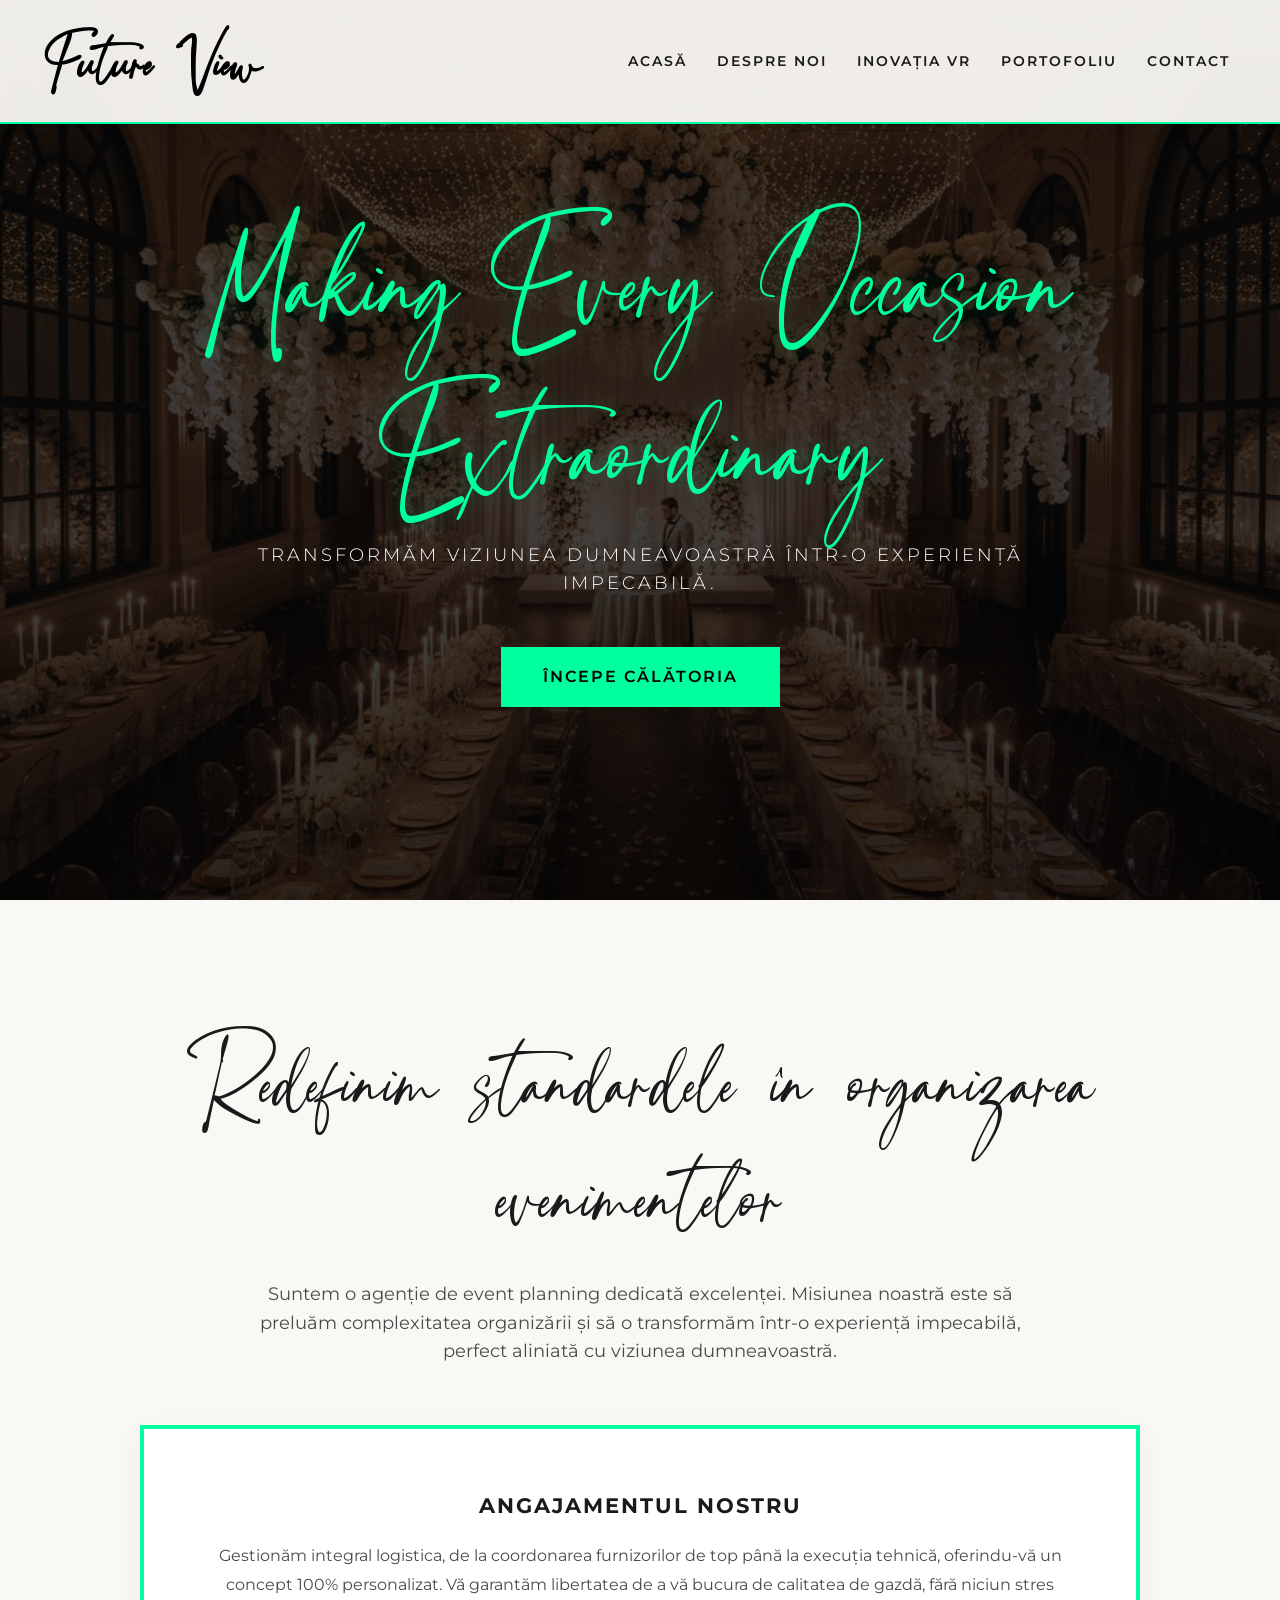
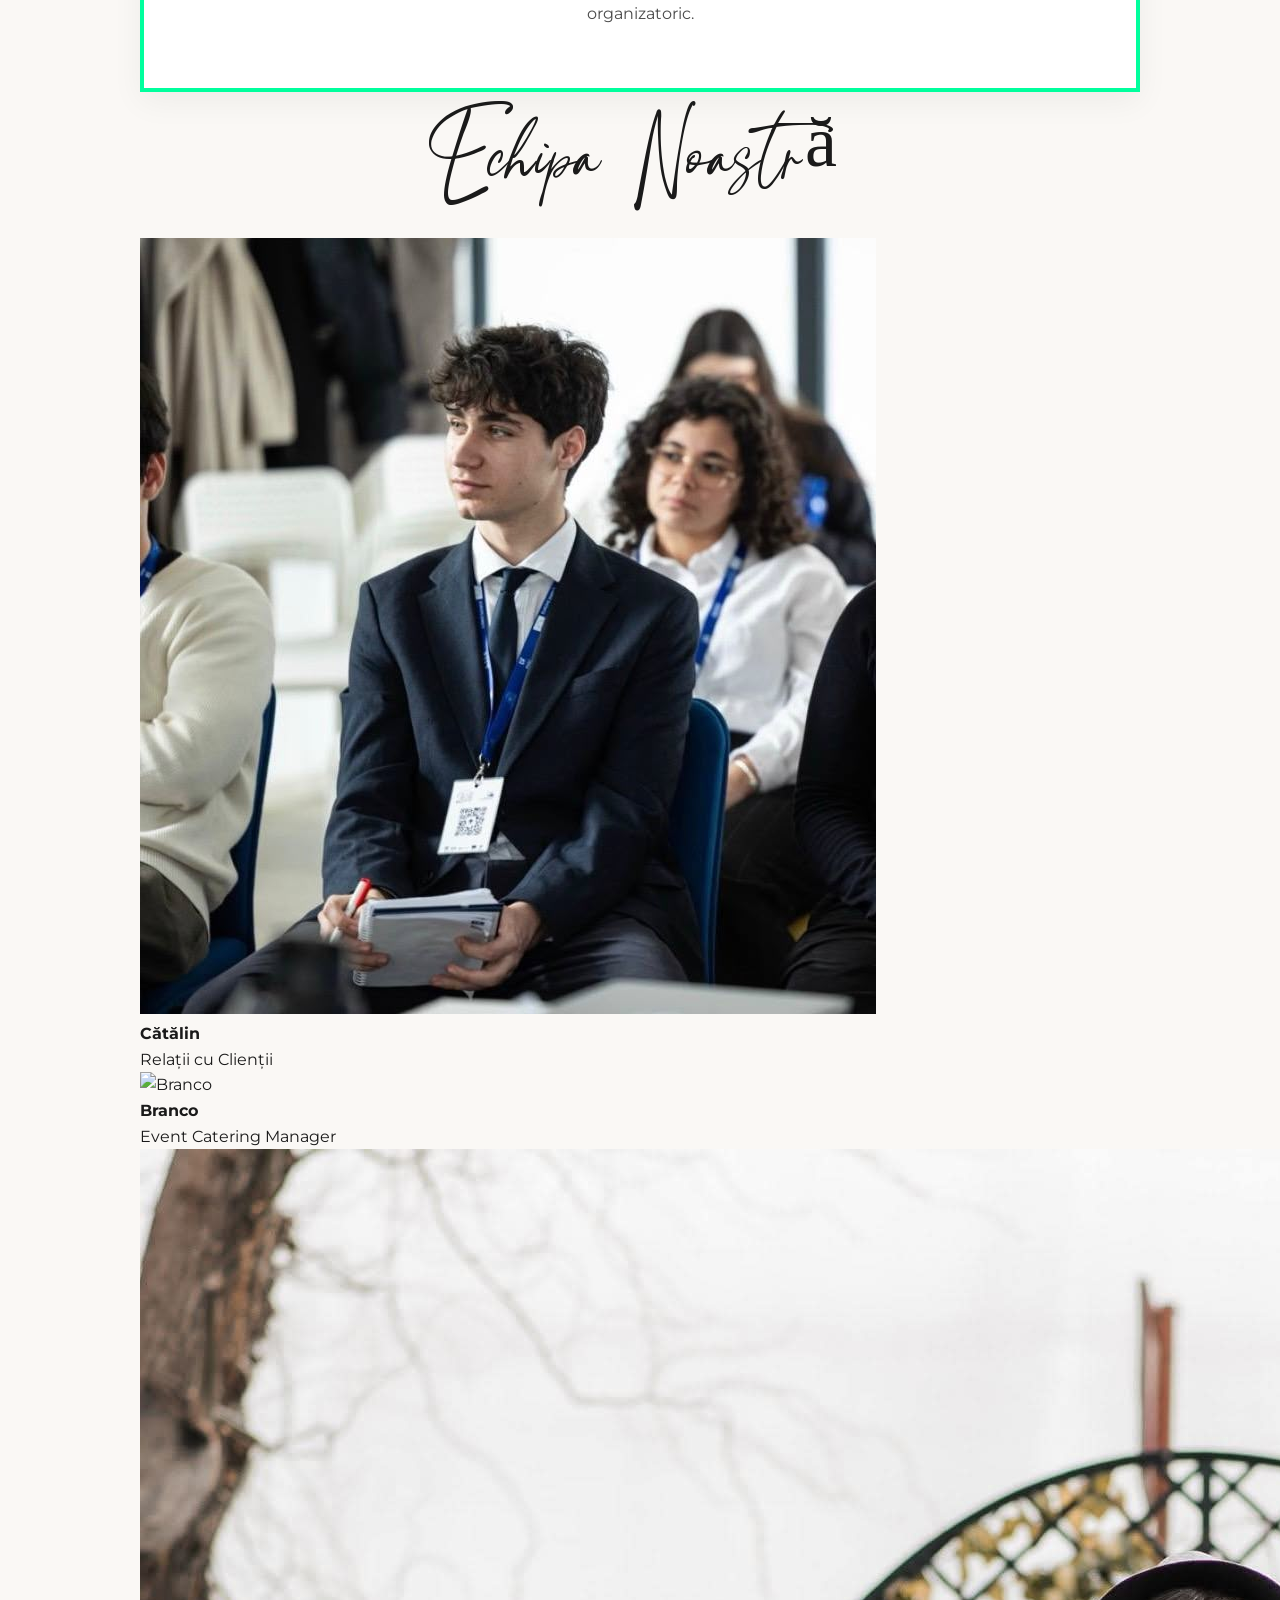
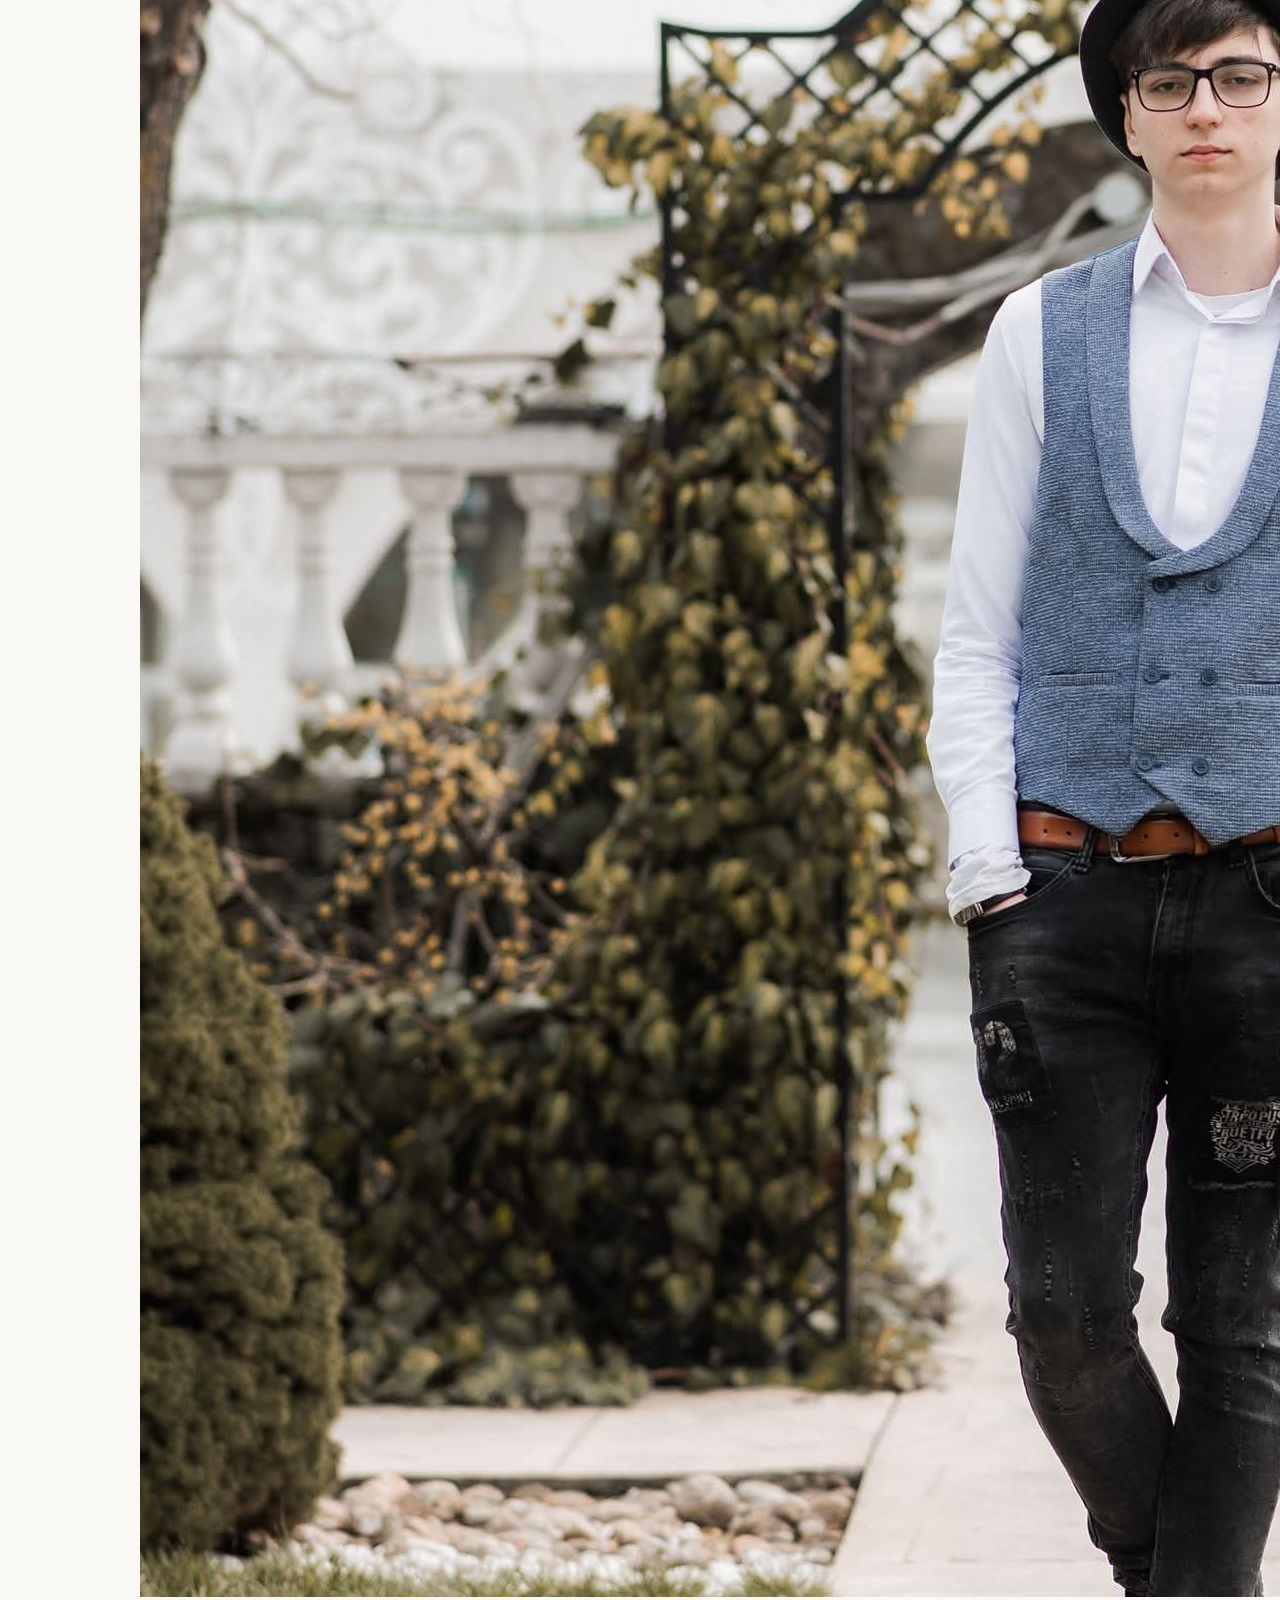
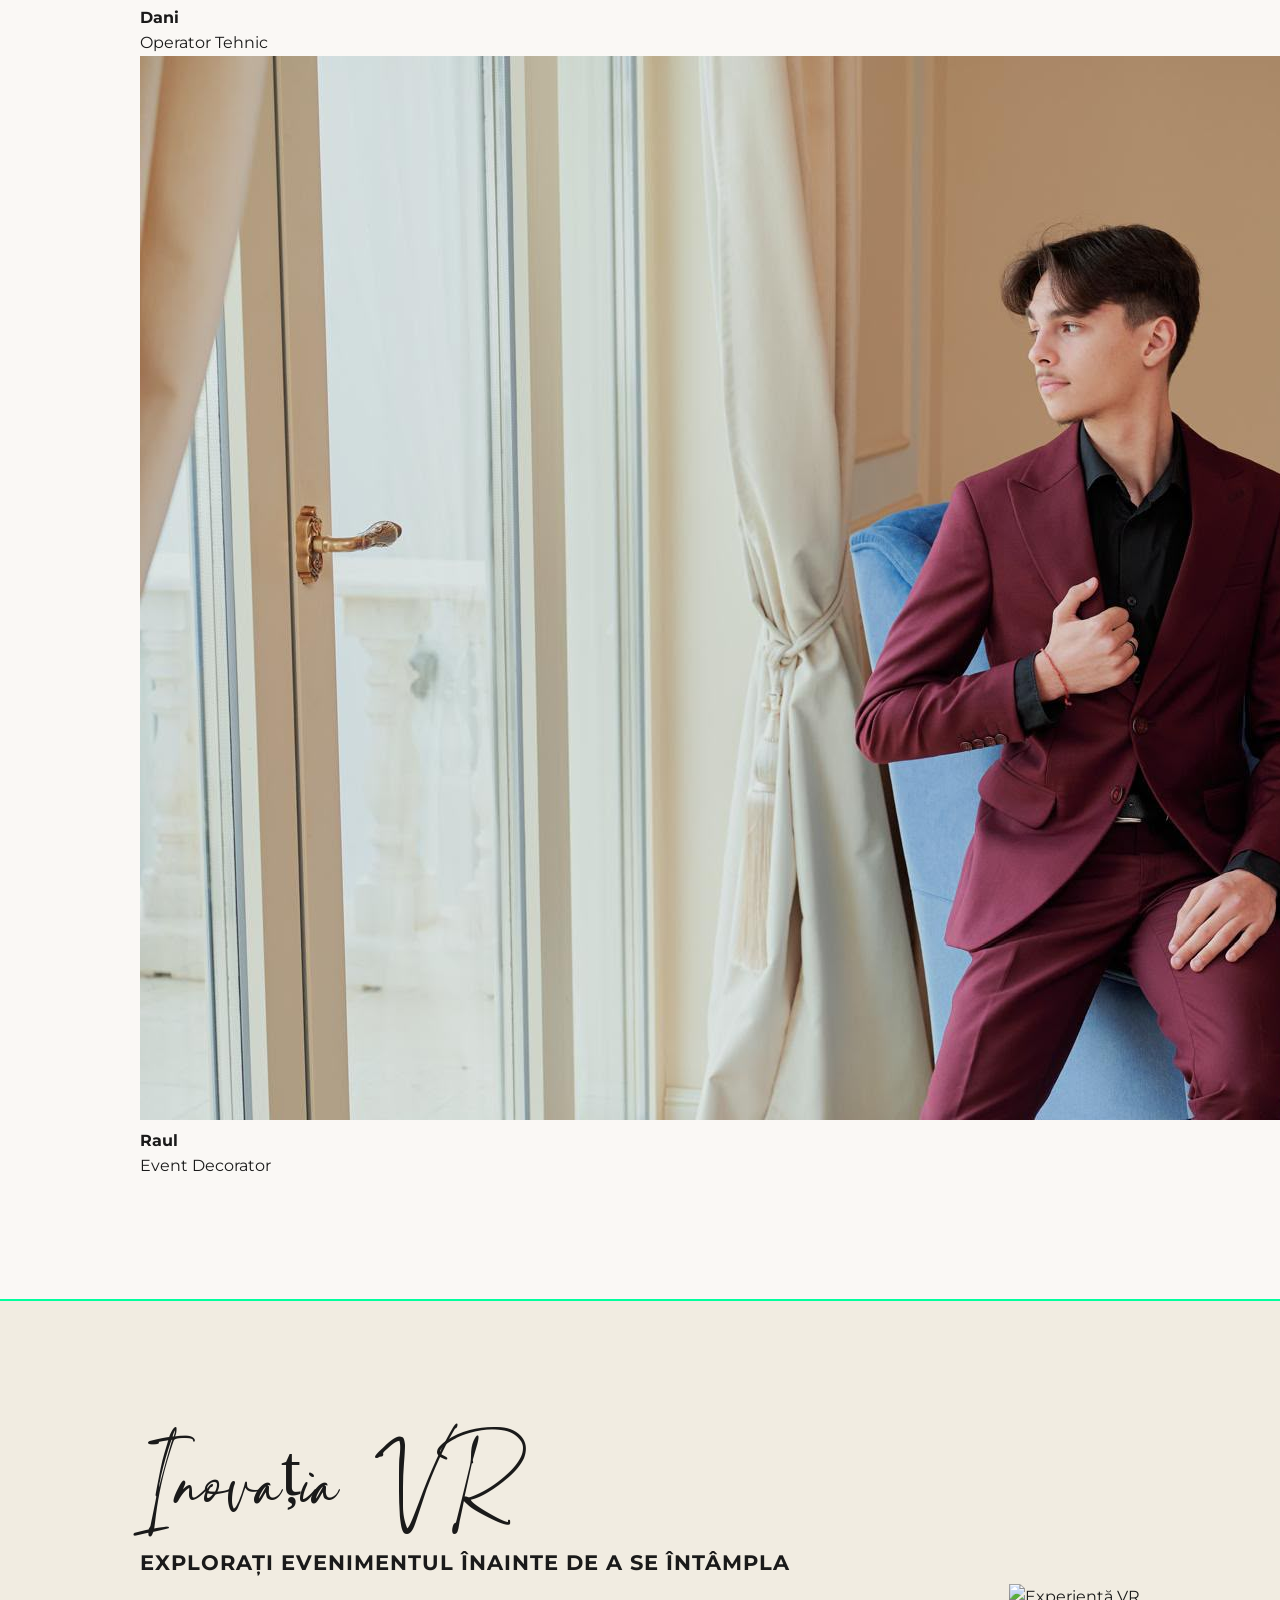
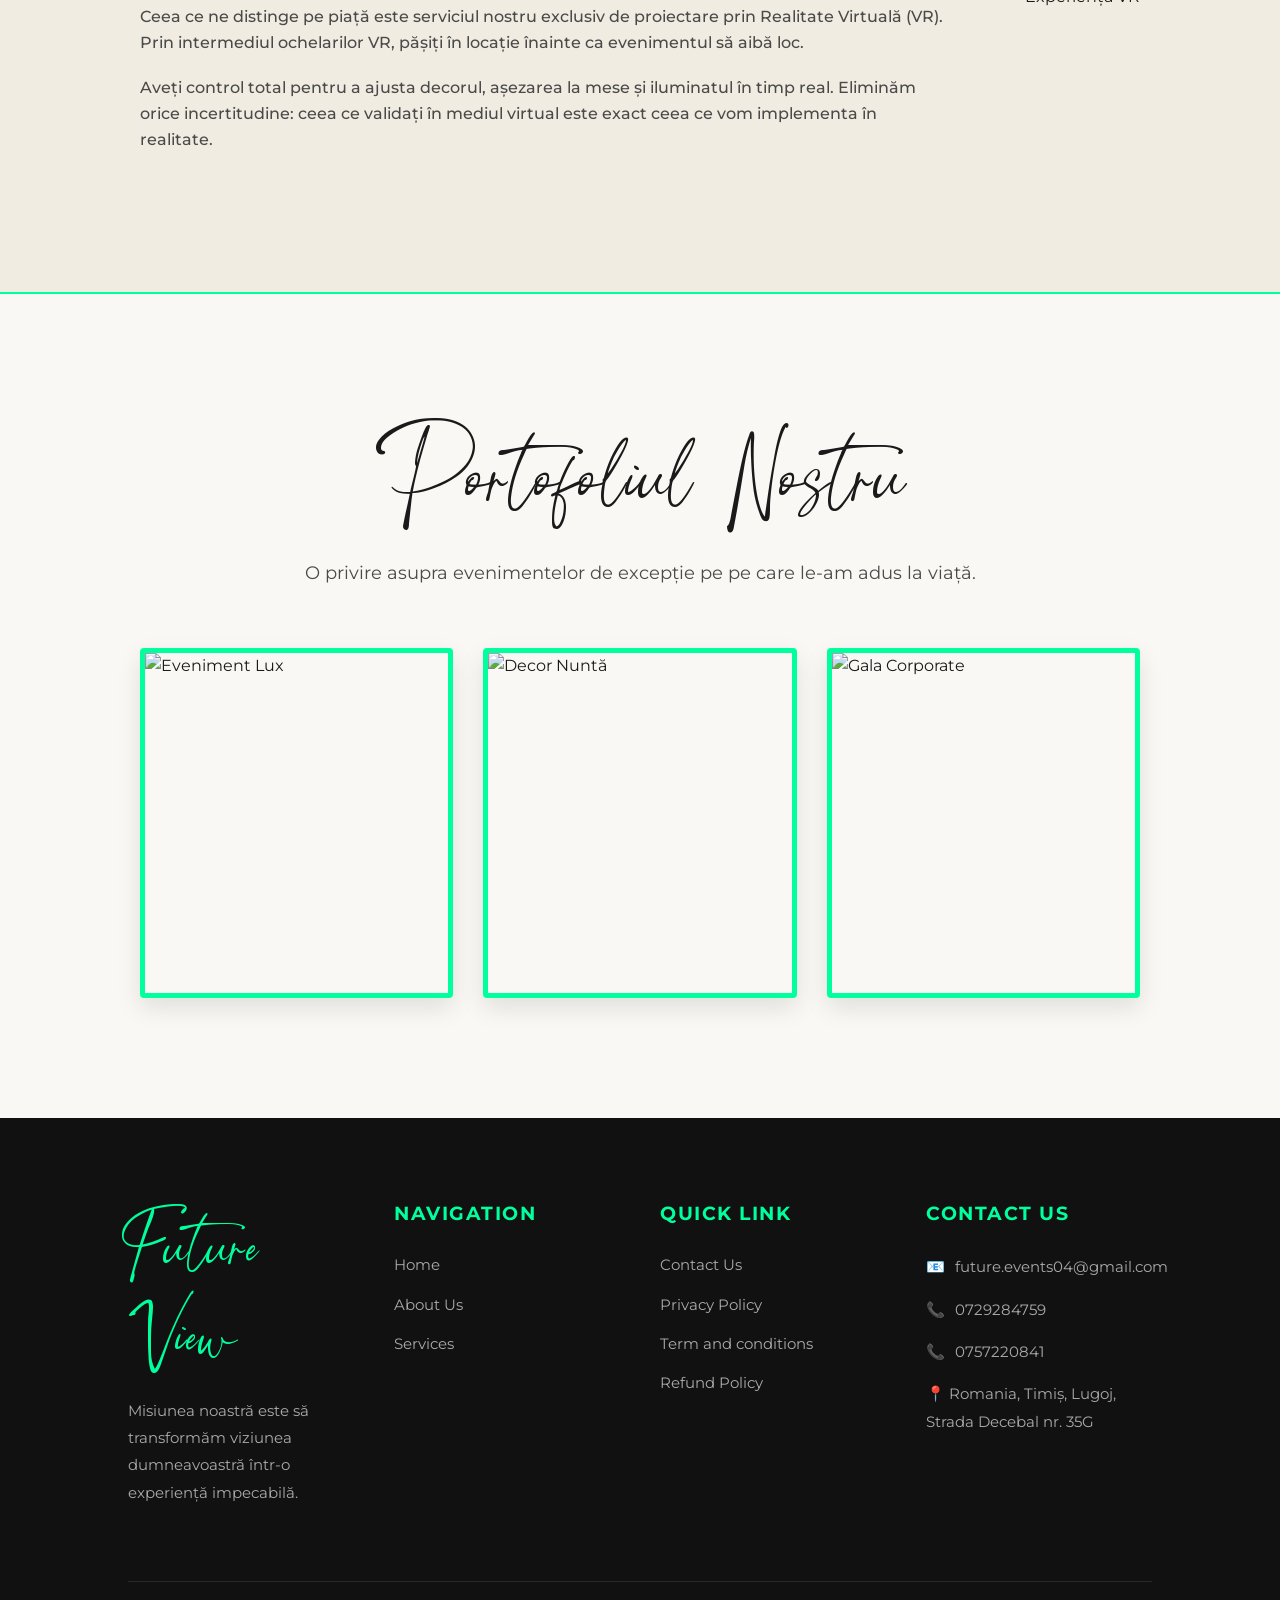
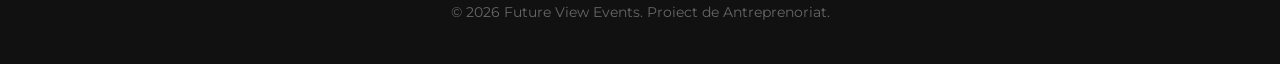
==== index.html @ 780815df "Update index.html" ====
<!DOCTYPE html>
<html lang="ro">
<head>
    <meta charset="UTF-8">
    <meta name="viewport" content="width=device-width, initial-scale=1.0">
    <title>Future View Events | Agenție de Event Planning</title>
    <link rel="stylesheet" href="style.css">
    <link href="https://fonts.googleapis.com/css2?family=Montserrat:wght@300;400;500;600&display=swap" rel="stylesheet">
</head>
<body>

    <!-- Meniul Elegant -->
    <nav class="navbar">
        <div class="logo">Future View</div>
        <ul class="nav-links">
            <li><a href="#acasa">Acasă</a></li>
            <li><a href="#despre">Despre Noi</a></li>
            <li><a href="#vr">Inovația VR</a></li>
            <li><a href="#portofoliu">Portofoliu</a></li>
            <li><a href="#contact">Contact</a></li>
        </ul>
    </nav>

    <!-- Sectiunea Hero -->
    <header id="acasa" class="hero">
        <div class="hero-content">
            <h1 class="title">Making Every Occasion Extraordinary</h1>
            <p class="subtitle">Transformăm viziunea dumneavoastră într-o experiență impecabilă.</p>
            <a href="#contact" class="cta-button">Începe Călătoria</a>
        </div>
    </header>

    <!-- Secțiunea Despre Noi -->
    <section id="despre" class="about-section">
        <div class="container">
            <h2 class="section-title">Redefinim standardele în organizarea evenimentelor</h2>
            <p class="lead-text">Suntem o agenție de event planning dedicată excelenței. Misiunea noastră este să preluăm complexitatea organizării și să o transformăm într-o experiență impecabilă, perfect aliniată cu viziunea dumneavoastră.</p>
            
            <div class="commitment-card">
                <h3>Angajamentul Nostru</h3>
                <p>Gestionăm integral logistica, de la coordonarea furnizorilor de top până la execuția tehnică, oferindu-vă un concept 100% personalizat. Vă garantăm libertatea de a vă bucura de calitatea de gazdă, fără niciun stres organizatoric.</p>
            </div>
            <!-- Echipa Noastră -->
        <div class="team-section">
            <h2 class="section-title">Echipa Noastră</h2>
            <div class="team-grid">
                <div class="team-member">
                    <img src="catalin.jpeg" alt="Cătălin">
                    <h4>Cătălin</h4>
                    <p>Relații cu Clienții</p>
                </div>
                <div class="team-member">
                    <img src="branco.jpg" alt="Branco">
                    <h4>Branco</h4>
                    <p>Event Catering Manager</p>
                </div>
                <div class="team-member">
                    <img src="Dani.jpeg" alt="Dani">
                    <h4>Dani</h4>
                    <p>Operator Tehnic</p>
                </div>
                <div class="team-member">
                    <img src="raul2.jpeg" alt="Raul">
                    <h4>Raul</h4>
                    <p>Event Decorator</p>
                </div>
            </div>
        </div>
        </div>
    </section>

    <!-- Secțiunea VR cu Poză Inclusă -->
    <section id="vr" class="vr-section">
        <div class="container vr-container">
            <div class="vr-text">
                <h2 class="section-title">Inovația VR</h2>
                <h3>Explorați evenimentul înainte de a se întâmpla</h3>
                <p>Ceea ce ne distinge pe piață este serviciul nostru exclusiv de proiectare prin Realitate Virtuală (VR). Prin intermediul ochelarilor VR, pășiți în locație înainte ca evenimentul să aibă loc.</p>
               <p>Aveți control total pentru a ajusta decorul, așezarea la mese și iluminatul în timp real. Eliminăm orice incertitudine: ceea ce validați în mediul virtual este exact ceea ce vom implementa în realitate.</p>
            </div>
            
            <div class="vr-image-wrapper">
                <!-- Aici tragem o imagine profi de pe net -->
                <img src="https://images.unsplash.com/photo-1622979135225-d2ba269cf1ac?auto=format&fit=crop&w=800&q=80" alt="Experiență VR" class="vr-img">
            </div>
        </div>
    </section>

    <!-- Secțiunea NOUĂ: Portofoliu / Galerie Foto -->
    <section id="portofoliu" class="portfolio-section">
        <div class="container">
            <h2 class="section-title">Portofoliul Nostru</h2>
            <p class="lead-text">O privire asupra evenimentelor de excepție pe pe care le-am adus la viață.</p>
            
            <div class="portfolio-grid">
                <!-- Imagine 1 -->
                <div class="portfolio-item">
                    <img src="https://images.unsplash.com/photo-1511795409834-ef04bbd61622?auto=format&fit=crop&w=800&q=80" alt="Eveniment Lux">
                    <div class="portfolio-overlay">Design Premium</div>
                </div>
                <!-- Imagine 2 -->
                <div class="portfolio-item">
                    <img src="https://images.unsplash.com/photo-1519225421980-715cb0215aed?auto=format&fit=crop&w=800&q=80" alt="Decor Nuntă">
                    <div class="portfolio-overlay">Nunți Elegante</div>
                </div>
                <!-- Imagine 3 -->
                <div class="portfolio-item">
                    <img src="https://images.unsplash.com/photo-1505373877841-8d25f7d46678?auto=format&fit=crop&w=800&q=80" alt="Gala Corporate">
                    <div class="portfolio-overlay">Gale Corporate</div>
                </div>
            </div>
        </div>
    </section>

    <!-- Footer / Contact -->
    <!-- Footer / Contact -->
<footer id="contact" class="footer">
    <div class="footer-container">
        <!-- Coloana 1: Brand -->
        <div class="footer-col">
            <h2 class="footer-logo">Future View</h2>
            <p>Misiunea noastră este să transformăm viziunea dumneavoastră într-o experiență impecabilă.</p>
        </div>
        
        <!-- Coloana 2: Navigation -->
        <div class="footer-col">
            <h3>Navigation</h3>
            <ul>
                <li><a href="#acasa">Home</a></li>
                <li><a href="#despre">About Us</a></li>
                <li><a href="#portofoliu">Services</a></li>
            </ul>
        </div>

        <!-- Coloana 3: Quick Links -->
        <div class="footer-col">
            <h3>Quick Link</h3>
            <ul>
                <li><a href="#contact">Contact Us</a></li>
                <li><a href="#">Privacy Policy</a></li>
                <li><a href="#">Term and conditions</a></li>
                <li><a href="#">Refund Policy</a></li>
            </ul>
        </div>

        <!-- Coloana 4: Date de contact -->
        <div class="footer-col contact-info">
            <h3>Contact Us</h3>
            <p>📧 <a href="mailto:future.events04@gmail.com">future.events04@gmail.com</a></p>
            <p>📞 <a href="tel:0729284759">0729284759</a></p>
            <p>📞 <a href="tel:0757220841">0757220841</a></p>
            <p>📍 Romania, Timiș, Lugoj, Strada Decebal nr. 35G</p>
        </div>
    </div>
    
    <div class="footer-bottom">
        <p>&copy; 2026 Future View Events. Proiect de Antreprenoriat.</p>
    </div>
</footer>

</body>
</html>

</body>
</html>
---- style.css ----
/* Încărcarea fontului elegant Allura */
@font-face {
    font-family: 'Allura';
    src: url('Allura-Regular.otf');
}

/* Variabile pentru noul vibe: Crem Luxos, Negru, Verde Smarald */
:root {
    --bg-cream: #FAF8F5; /* Cremul principal */
    --bg-cream-alt: #F1ECE1; /* Crem ușor mai închis pentru secțiunea VR */
    --emerald: #00FF9D;
    --text-dark: #1A1A1A; /* Text negru pentru lizibilitate pe crem */
    --text-grey: #4A4A4A;
}

* {
    margin: 0;
    padding: 0;
    box-sizing: border-box;
}

html {
    scroll-behavior: smooth;
}

body {
    background-color: var(--bg-cream);
    color: var(--text-dark);
    font-family: 'Montserrat', sans-serif;
    line-height: 1.6;
    overflow-x: hidden;
}

/* ================= NAVBAR (Acum crem cu text negru) ================= */
.navbar {
    display: flex;
    justify-content: space-between;
    align-items: center;
    padding: 25px 50px;
    background: rgba(250, 248, 245, 0.95);
    position: fixed;
    width: 100%;
    top: 0;
    z-index: 1000;
    backdrop-filter: blur(10px);
    border-bottom: 2px solid var(--emerald);
    box-shadow: 0 4px 15px rgba(0,0,0,0.05);
}
.logo {
    font-family: 'Allura', cursive;
    color: #000000; 
    font-size: 2.8rem;
    font-weight: bold;
}
.nav-links {
    list-style: none;
    display: flex;
    gap: 30px;
}
.nav-links a {
    color: var(--text-dark);
    text-decoration: none;
    font-size: 0.85rem;
    font-weight: 600;
    text-transform: uppercase;
    letter-spacing: 2px;
    transition: color 0.3s;
}
.nav-links a:hover {
    color: var(--emerald);
}

/* ================= HERO SECTION (Rămâne întunecată pentru intrarea dramatică) ================= */
.hero {
    height: 100vh;
    display: flex;
    justify-content: center;
    align-items: center;
    text-align: center;
    padding: 0 20px;
    background: linear-gradient(rgba(0, 0, 0, 0.65), rgba(0, 0, 0, 0.8)), url('images_2.jpg') center/cover no-repeat fixed;
}
.hero-content {
    max-width: 900px;
}
.title {
    font-family: 'Allura', cursive;
    color: var(--emerald);
    font-size: 6.5rem;
    font-weight: normal;
    margin-bottom: 15px;
    text-shadow: 0 0 20px rgba(0, 255, 157, 0.2);
    animation: fadeIn 2s ease;
}
.subtitle {
    font-size: 1.1rem;
    font-weight: 300;
    letter-spacing: 3px;
    color: #ffffff;
    margin-bottom: 50px;
    text-transform: uppercase;
}

/* ================= BUTOANE ================= */
.cta-button {
    display: inline-block;
    background-color: var(--emerald);
    color: #000;
    padding: 15px 40px;
    text-decoration: none;
    font-weight: 600;
    text-transform: uppercase;
    letter-spacing: 2px;
    border: 2px solid var(--emerald);
    transition: all 0.3s ease;
}
.cta-button:hover {
    background-color: transparent;
    color: var(--emerald);
    box-shadow: 0 0 15px rgba(0, 255, 157, 0.3);
}
/* Când butonul e pe crem, hover-ul îi face textul negru ca să se vadă */
.about-section .cta-button:hover, .vr-section .cta-button:hover {
    color: #000;
}

/* ================= SECȚIUNI (GENERAL) ================= */
.about-section, .vr-section, .portfolio-section {
    padding: 120px 10%;
}
.container {
    max-width: 1000px;
    margin: 0 auto;
}
.section-title {
    font-family: 'Allura', cursive;
    color: var(--text-dark); /* Titluri negre pe crem */
    font-size: 4.5rem;
    font-weight: normal;
    margin-bottom: 30px;
    text-align: center;
}
.lead-text {
    font-size: 1.1rem;
    color: var(--text-grey);
    margin-bottom: 60px;
    text-align: center;
    max-width: 800px;
    margin-left: auto;
    margin-right: auto;
}

/* ================= DESPRE NOI ================= */
.about-section {
    background-color: var(--bg-cream);
}
.commitment-card {
    background: #ffffff; /* Alb curat pentru contrast cu cremul */
    border: 4px solid var(--emerald); /* RAMA VERDE AICI */
    padding: 60px;
    text-align: center;
    box-shadow: 0 10px 30px rgba(0,0,0,0.05);
}
.commitment-card h3 {
    color: var(--text-dark);
    text-transform: uppercase;
    letter-spacing: 2px;
    margin-bottom: 20px;
    font-size: 1.3rem;
}
.commitment-card p {
    color: var(--text-grey);
    line-height: 1.8;
}

/* ================= INOVAȚIA VR ================= */
.vr-section {
    background-color: var(--bg-cream-alt);
    border-top: 2px solid var(--emerald);
    border-bottom: 2px solid var(--emerald);
}
.vr-container {
    display: flex;
    align-items: center;
    gap: 60px;
}
.vr-text {
    flex: 1;
}
.vr-text .section-title {
    text-align: left;
    margin-bottom: 10px;
}
.vr-text h3 {
    font-size: 1.3rem;
    margin-bottom: 25px;
    text-transform: uppercase;
    letter-spacing: 1px;
    color: var(--text-dark);
}
.vr-text p {
    color: var(--text-grey);
    margin-bottom: 20px;
    font-weight: 500;
}
/* Subliniem puțin textul important ca să se vadă verdele pe crem */
}

/* ================= PORTOFOLIU ================= */
.portfolio-section {
    background-color: var(--bg-cream);
}
.portfolio-grid {
    display: grid;
    grid-template-columns: repeat(auto-fit, minmax(300px, 1fr));
    gap: 30px;
}
.portfolio-item {
    position: relative;
    overflow: hidden;
    height: 350px;
    border-radius: 4px;
    border: 5px solid var(--emerald); /* RAMA VERDE LA TOATE POZELE DIN GALERIE */
    cursor: pointer;
    box-shadow: 0 10px 25px rgba(0,0,0,0.1);
}
.portfolio-item img {
    width: 100%;
    height: 100%;
    object-fit: cover;
    transition: transform 0.5s ease;
}
.portfolio-item:hover img {
    transform: scale(1.1);
}
.portfolio-overlay {
    position: absolute;
    bottom: -100%;
    left: 0;
    width: 100%;
    padding: 20px;
    background: linear-gradient(transparent, rgba(0,255,157,0.95));
    color: #000;
    font-weight: 800;
    text-transform: uppercase;
    letter-spacing: 2px;
    text-align: center;
    transition: bottom 0.4s ease;
}
.portfolio-item:hover .portfolio-overlay {
    bottom: 0;
}

/* ================= FOOTER ================= */
/* ================= FOOTER ================= */
.footer {
padding: 80px 10% 40px;
background: #111111;
color: #ffffff;
font-size: 0.95rem;
}
.footer-container {
display: grid;
grid-template-columns: repeat(auto-fit, minmax(200px, 1fr));
gap: 40px;
margin-bottom: 60px;
text-align: left;
}
.footer-logo {
font-family: 'Allura', cursive;
color: var(--emerald);
font-size: 3.5rem;
font-weight: normal;
margin-bottom: 20px;
}
.footer-col h3 {
color: var(--emerald);
font-size: 1.2rem;
margin-bottom: 25px;
text-transform: uppercase;
letter-spacing: 1.5px;
}
.footer-col p {
color: #aaaaaa;
line-height: 1.8;
margin-bottom: 15px;
}
.footer-col ul {
list-style: none;
}
.footer-col ul li {
margin-bottom: 15px;
}
.footer-col ul li a {
color: #aaaaaa;
text-decoration: none;
transition: color 0.3s ease;
}
.footer-col ul li a:hover {
color: var(--emerald);
}
.contact-info p {
display: flex;
align-items: flex-start;
gap: 10px;
}
.contact-info a {
color: #aaaaaa;
text-decoration: none;
transition: color 0.3s ease;
}
.contact-info a:hover {
color: var(--emerald);
}
.footer-bottom {
text-align: center;
border-top: 1px solid rgba(255, 255, 255, 0.1);
padding-top: 20px;
font-size: 0.85rem;
color: #666;
}

/* ================= REGLAJE ECRANE MICI ================= */
@media (max-width: 900px) {
    .nav-links { display: none; }
    .vr-container { flex-direction: column; text-align: center; }
    .vr-text .section-title { text-align: center; }
    .title { font-size: 4.5rem; }
    .section-title { font-size: 3.5rem; }
    .commitment-card { padding: 30px; }
}

@keyframes fadeIn {
    from { opacity: 0; transform: translateY(20px); }
    to { opacity: 1; transform: translateY(0); }
}
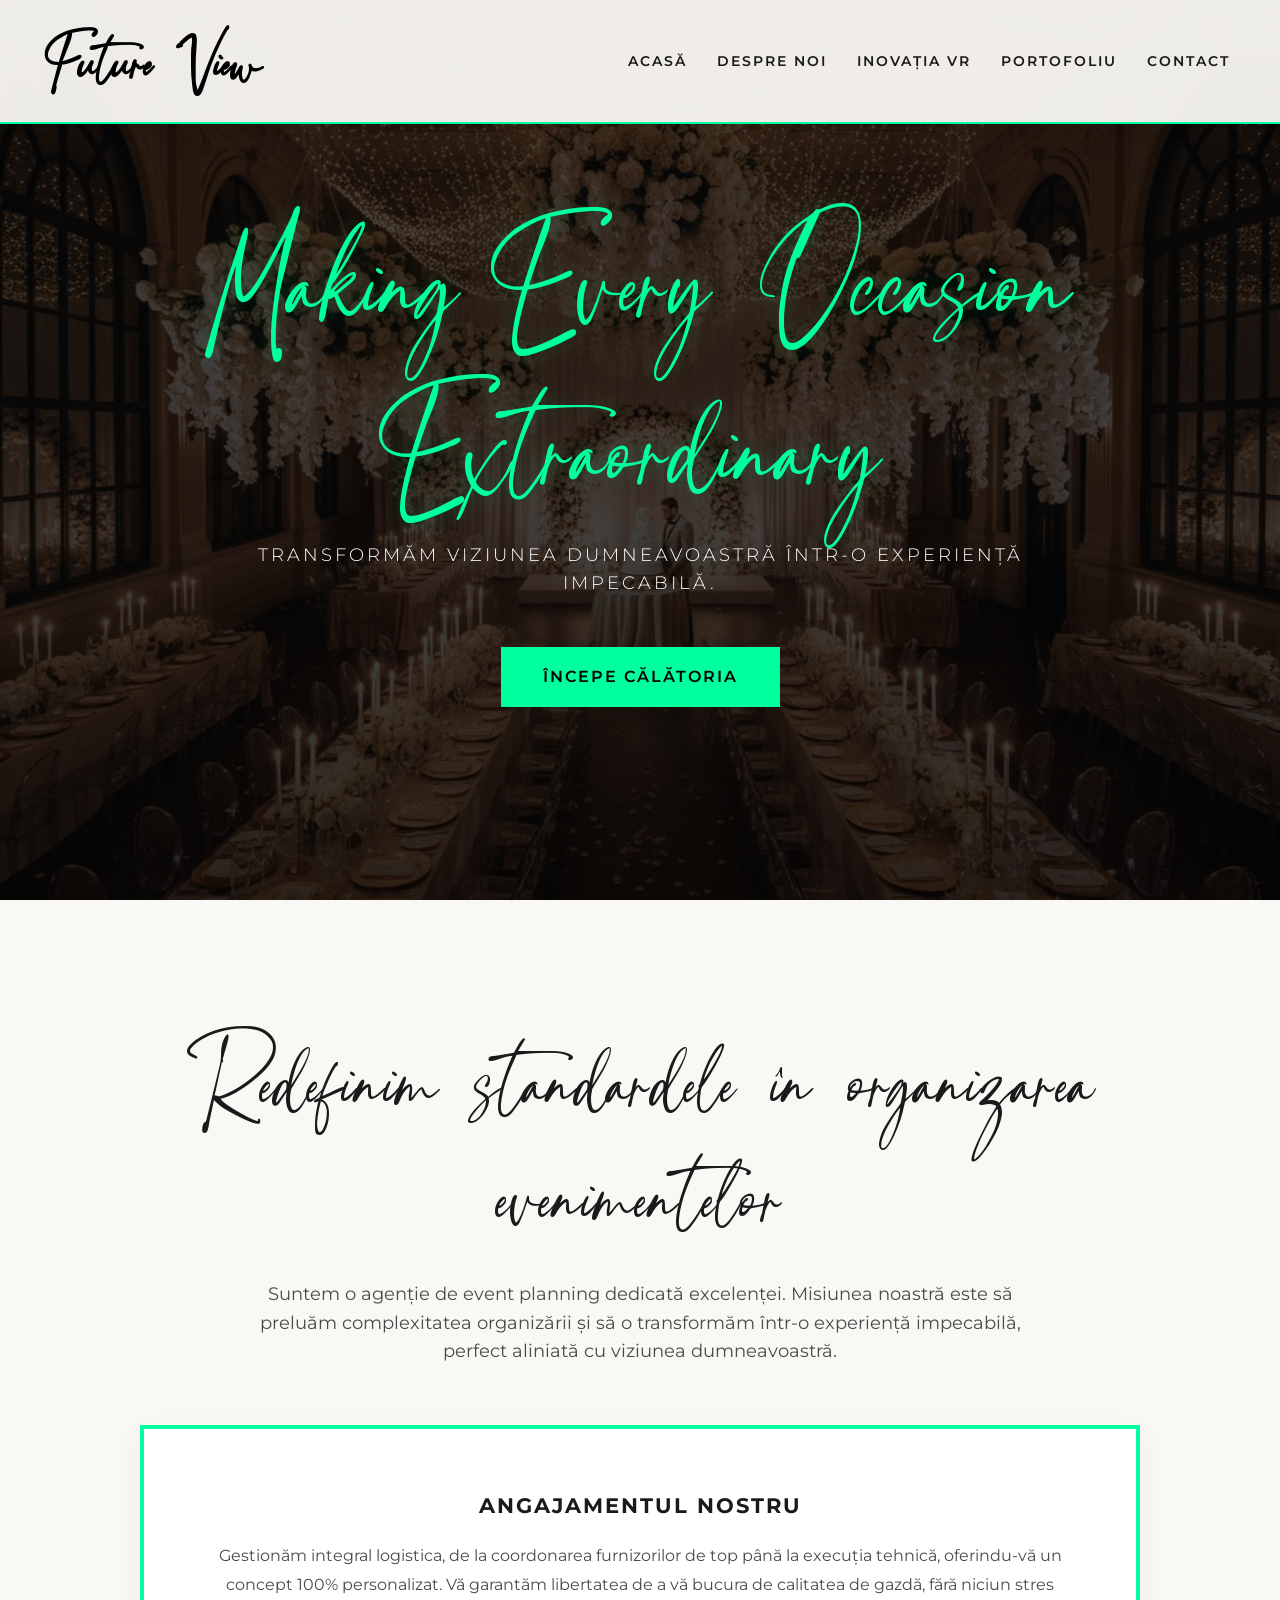
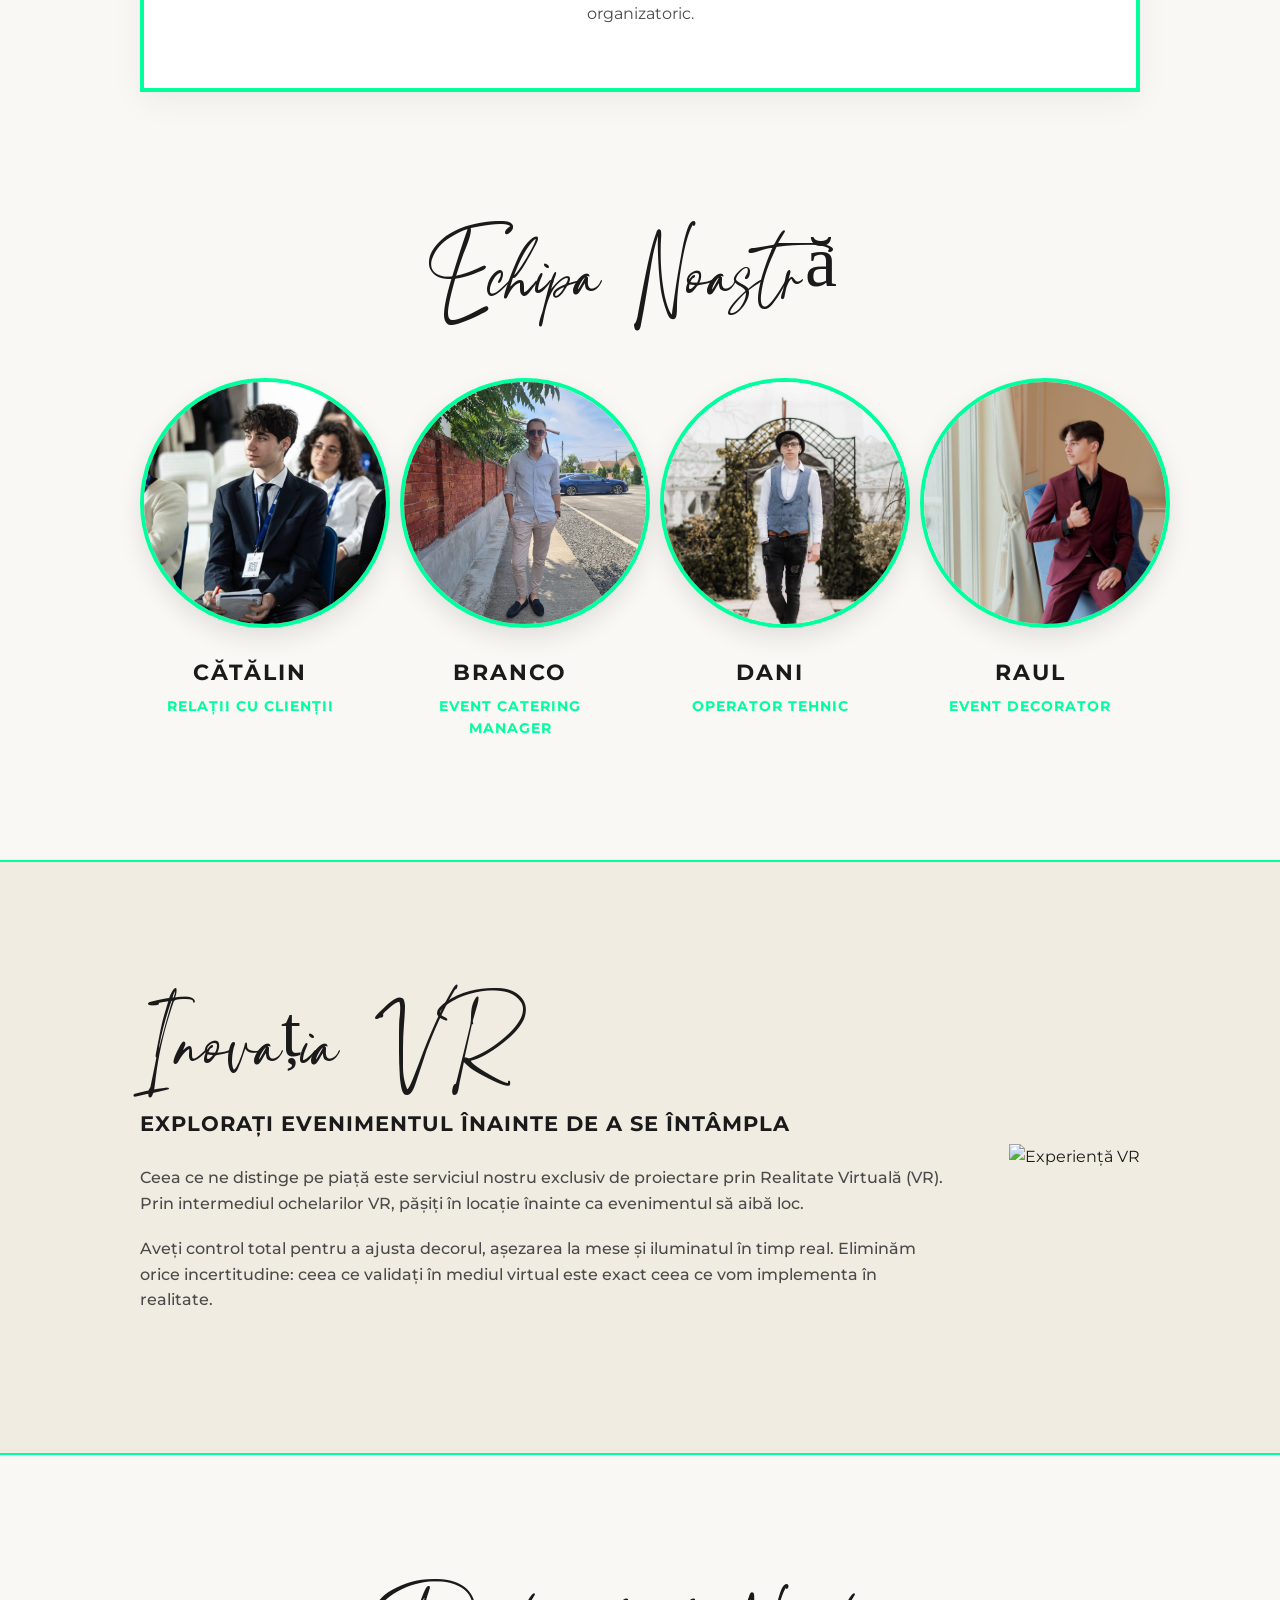
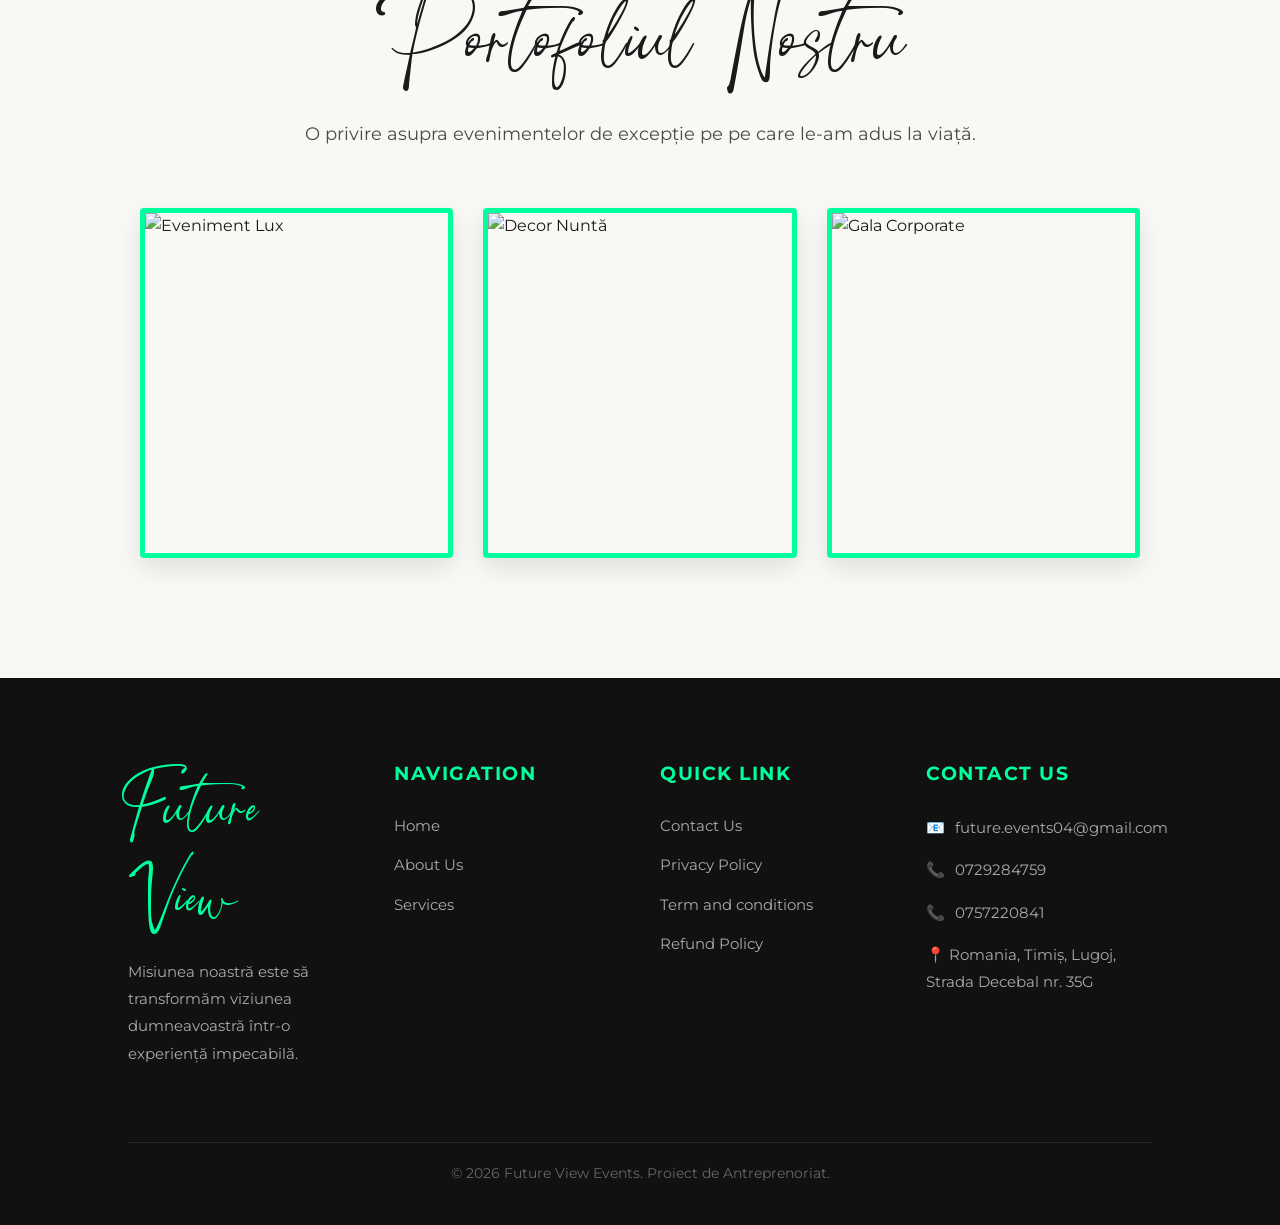
==== commit 6e1d2e84: "Update index.html" ====
--- a/index.html
+++ b/index.html
@@ -50,7 +50,7 @@
                     <p>Relații cu Clienții</p>
                 </div>
                 <div class="team-member">
-                    <img src="branco.jpg" alt="Branco">
+                    <img src="branco.jpeg" alt="Branco">
                     <h4>Branco</h4>
                     <p>Event Catering Manager</p>
                 </div>
--- a/style.css
+++ b/style.css
@@ -172,7 +172,49 @@
     color: var(--text-grey);
     line-height: 1.8;
 }
-
+/* ECHIPA NOASTRĂ */
+.team-section {
+margin-top: 120px;
+}
+.team-grid {
+display: grid;
+grid-template-columns: repeat(auto-fit, minmax(220px, 1fr));
+gap: 40px;
+margin-top: 50px;
+}
+.team-member {
+text-align: center;
+}
+.team-member img {
+    width: 250px; /* Lățime fixă */
+    height: 250px; /* Înălțime fixă, egală cu lățimea */
+    object-fit: cover; /* Taie poza perfect pe centru */
+    border: 4px solid var(--emerald);
+    border-radius: 50%; /* MAGIA CARE FACE CERCUL PERFECT */
+    margin: 0 auto 20px auto; /* Centrează poza deasupra textului */
+    box-shadow: 0 10px 25px rgba(0, 0, 0, 0.1);
+    transition: transform 0.3s ease, box-shadow 0.3s ease;
+}
+
+/* Efectul de ridicare când pui mouse-ul pe ele */
+.team-member:hover img {
+    transform: translateY(-10px);
+    box-shadow: 0 15px 30px rgba(0, 255, 157, 0.2);
+}
+.team-member h4 {
+color: var(--text-dark);
+font-size: 1.4rem;
+text-transform: uppercase;
+letter-spacing: 2px;
+margin-bottom: 5px;
+}
+.team-member p {
+color: var(--emerald);
+font-weight: 700;
+font-size: 0.85rem;
+text-transform: uppercase;
+letter-spacing: 1px;
+}
 /* ================= INOVAȚIA VR ================= */
 .vr-section {
     background-color: var(--bg-cream-alt);
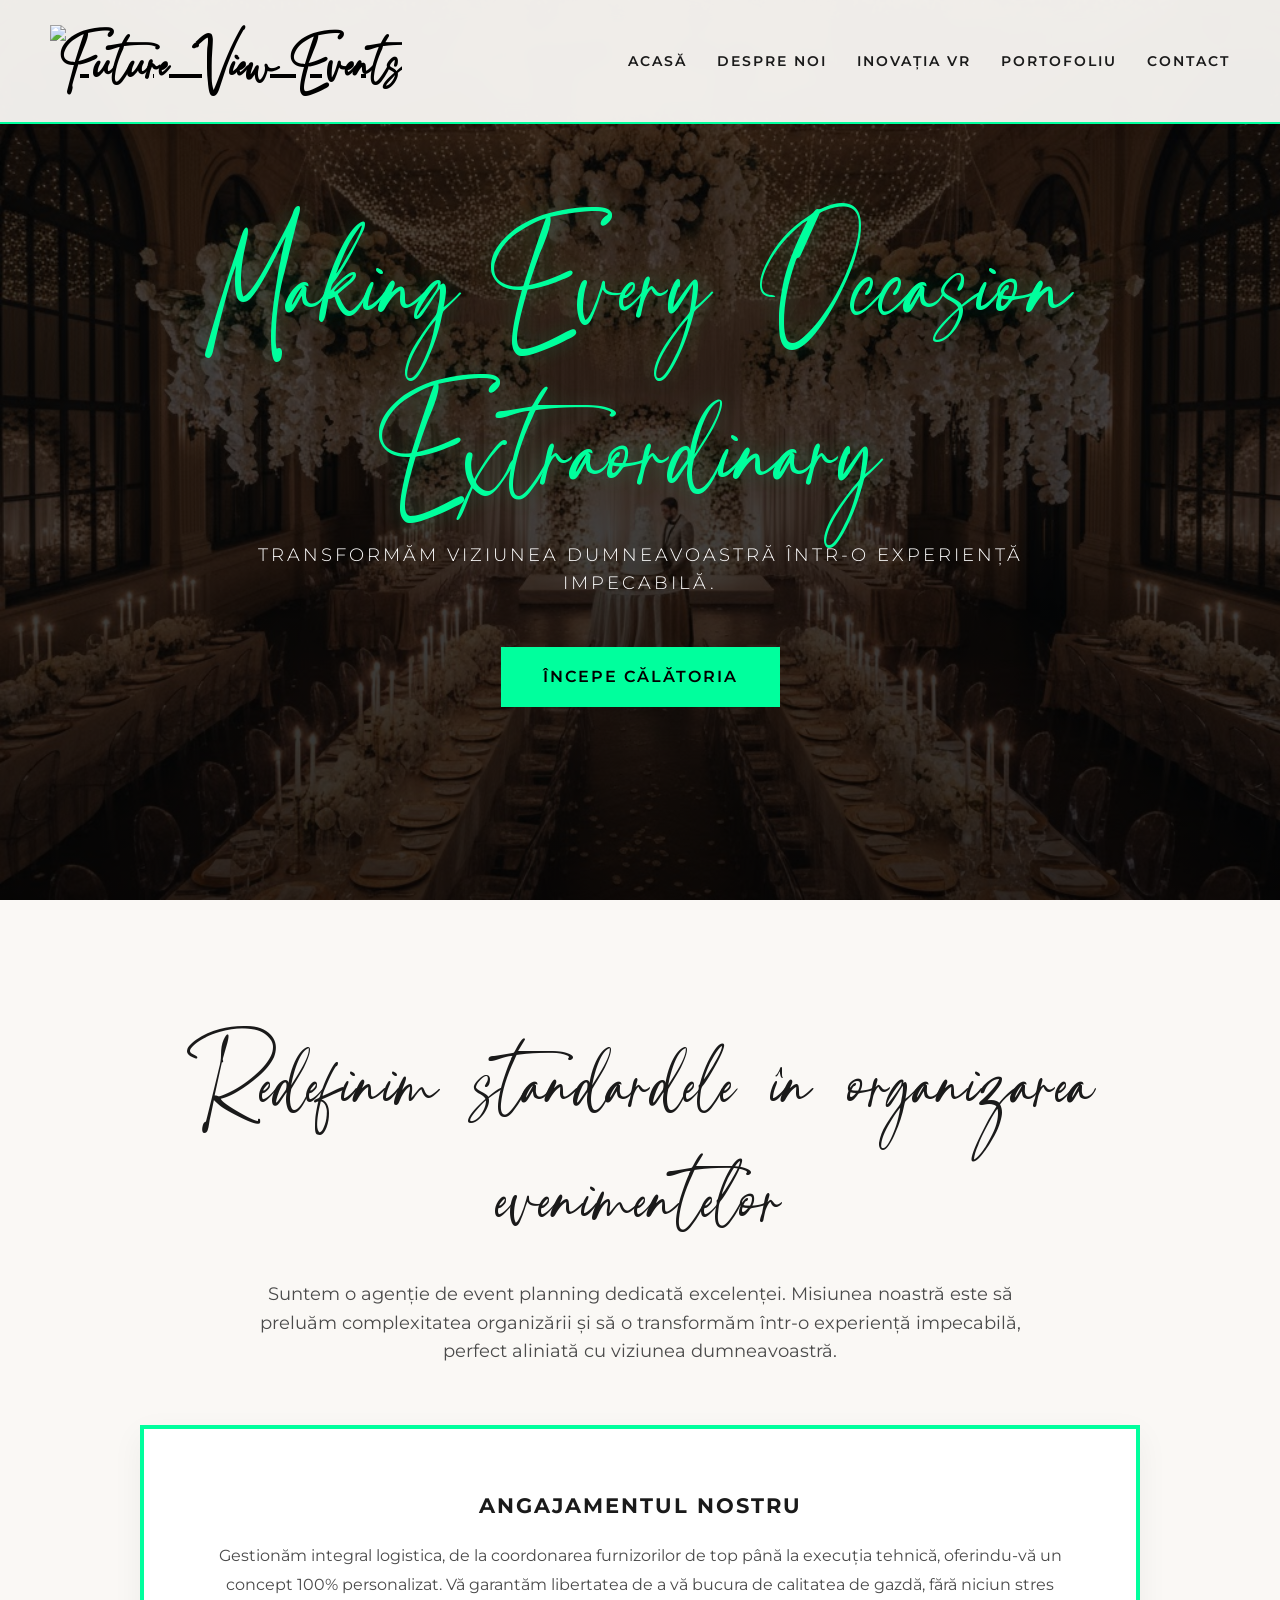
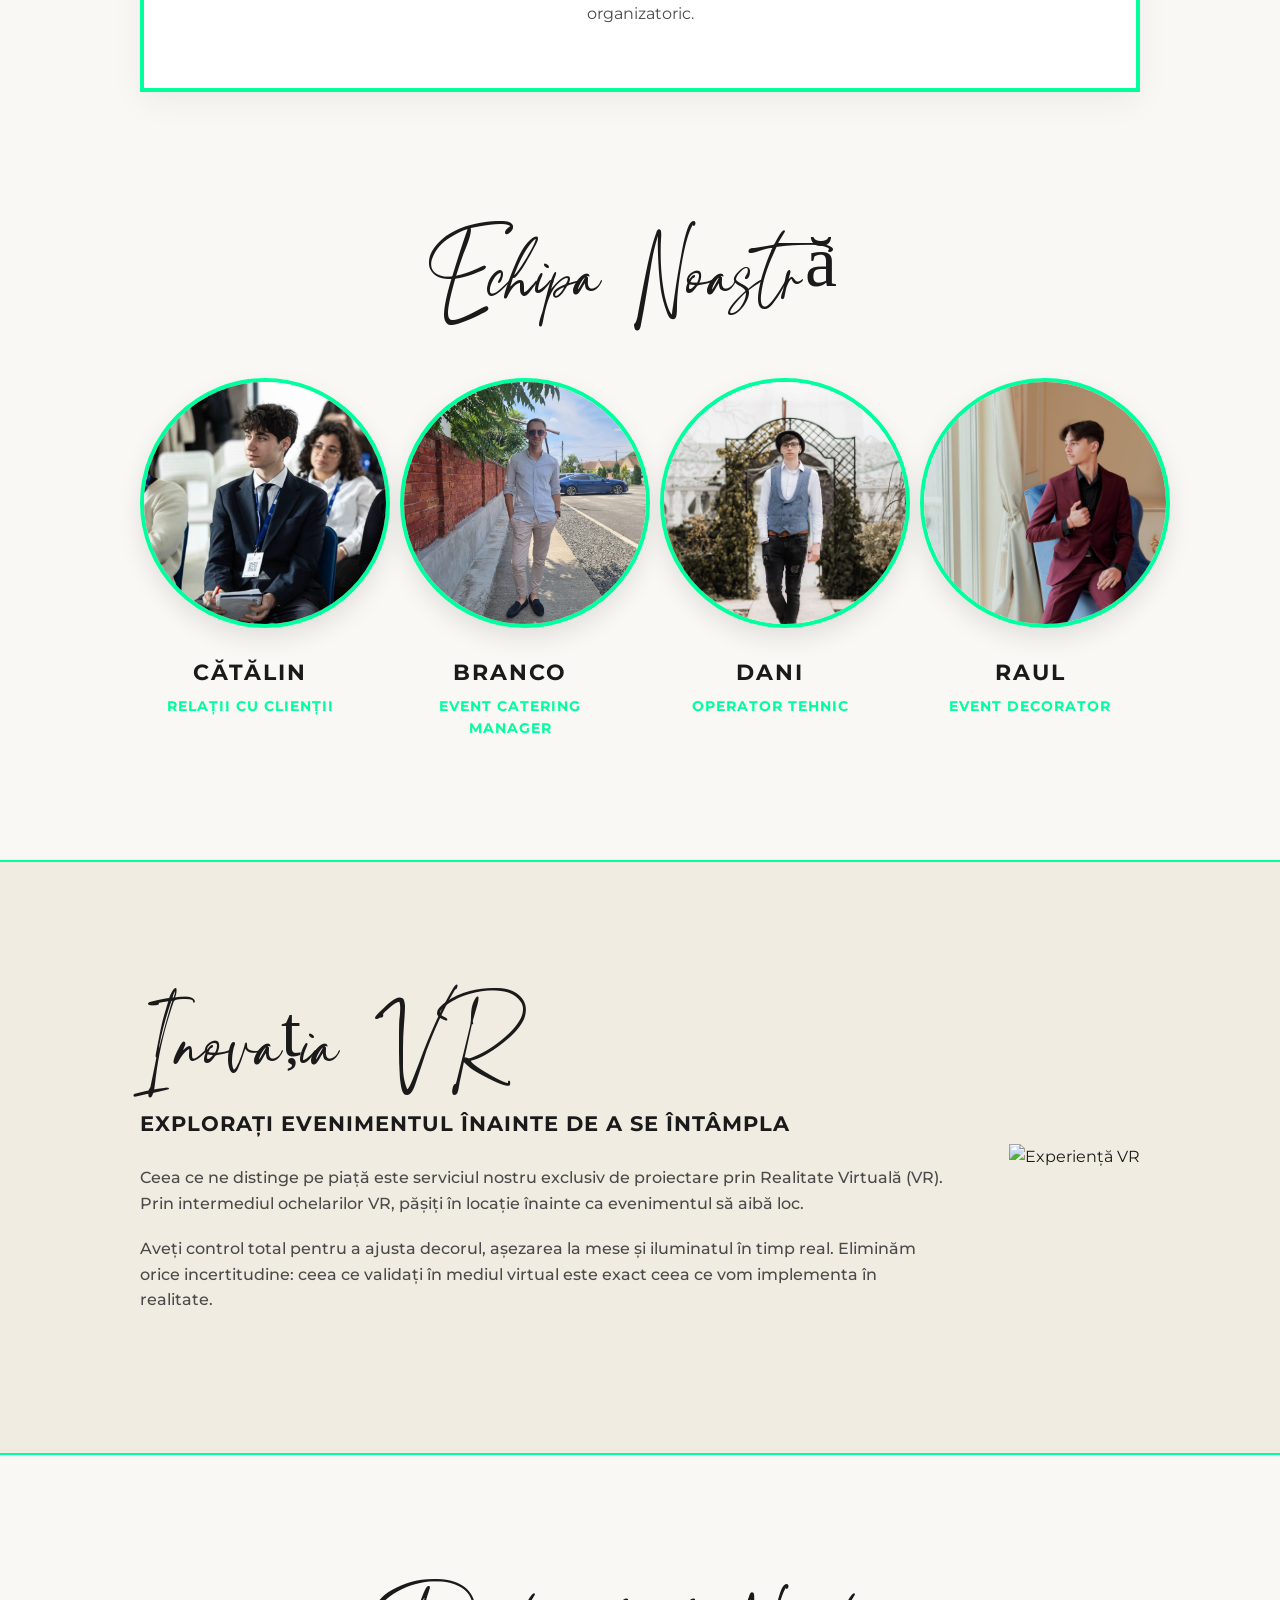
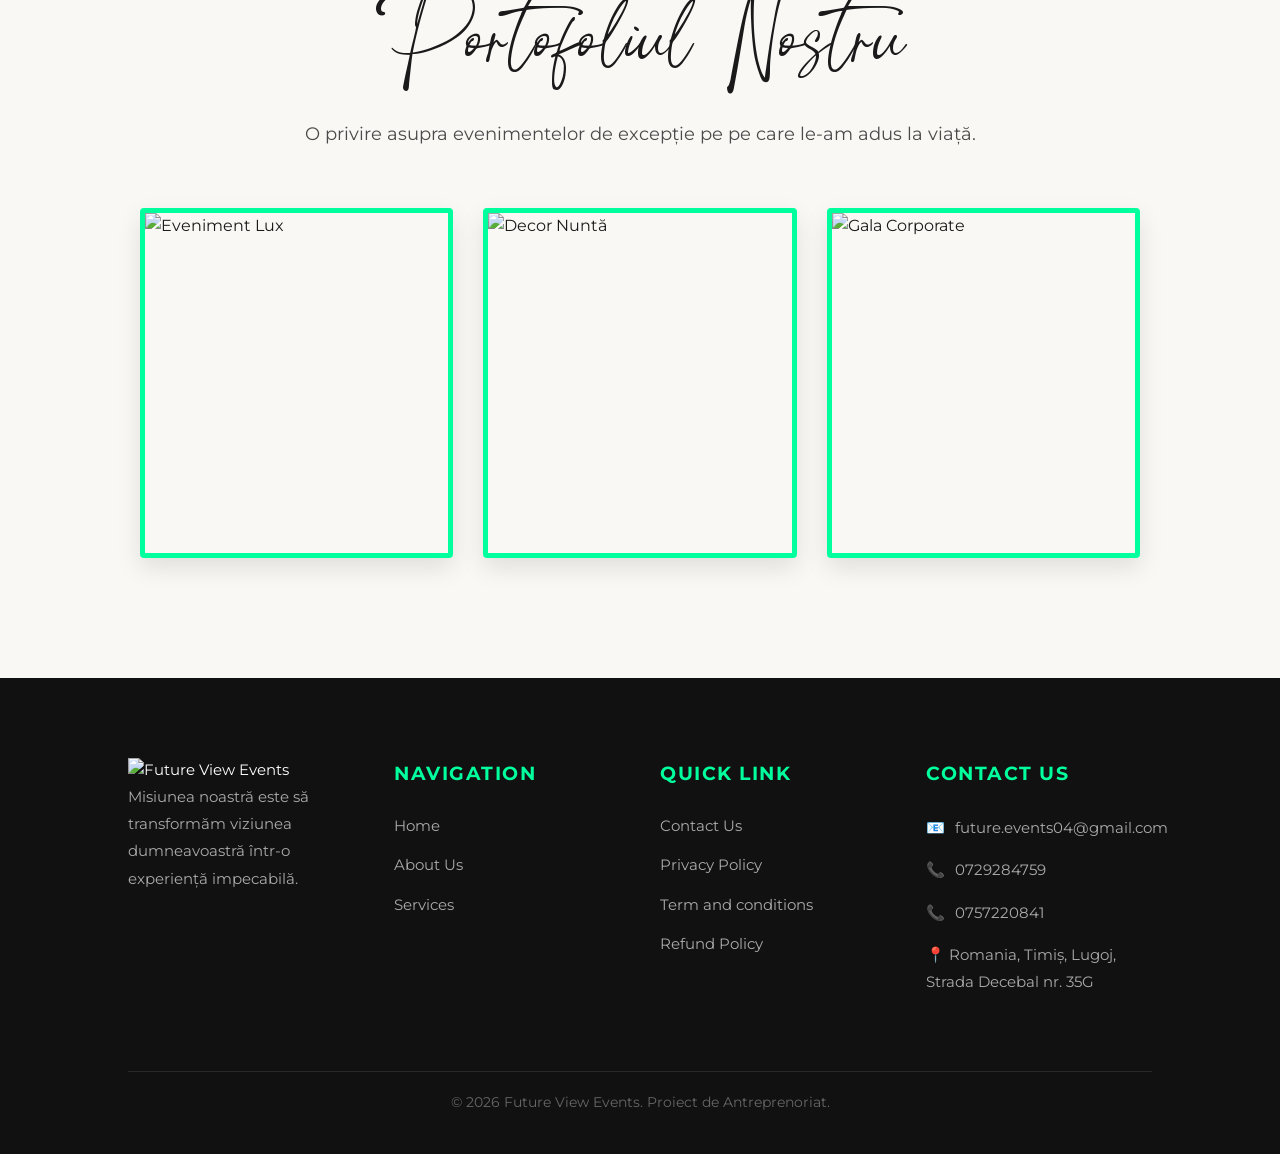
==== commit d34431c9: "Update index.html" ====
--- a/index.html
+++ b/index.html
@@ -11,7 +11,9 @@
 
     <!-- Meniul Elegant -->
     <nav class="navbar">
-        <div class="logo">Future View</div>
+        <a href="#acasa" class="logo">
+    <img src="logo.jpg" alt="Future View Events" class="logo-img">
+</a>
         <ul class="nav-links">
             <li><a href="#acasa">Acasă</a></li>
             <li><a href="#despre">Despre Noi</a></li>
@@ -118,7 +120,7 @@
     <div class="footer-container">
         <!-- Coloana 1: Brand -->
         <div class="footer-col">
-            <h2 class="footer-logo">Future View</h2>
+            <img src="logo.jpg" alt="Future View Events" class="footer-logo-img">
             <p>Misiunea noastră este să transformăm viziunea dumneavoastră într-o experiență impecabilă.</p>
         </div>
         
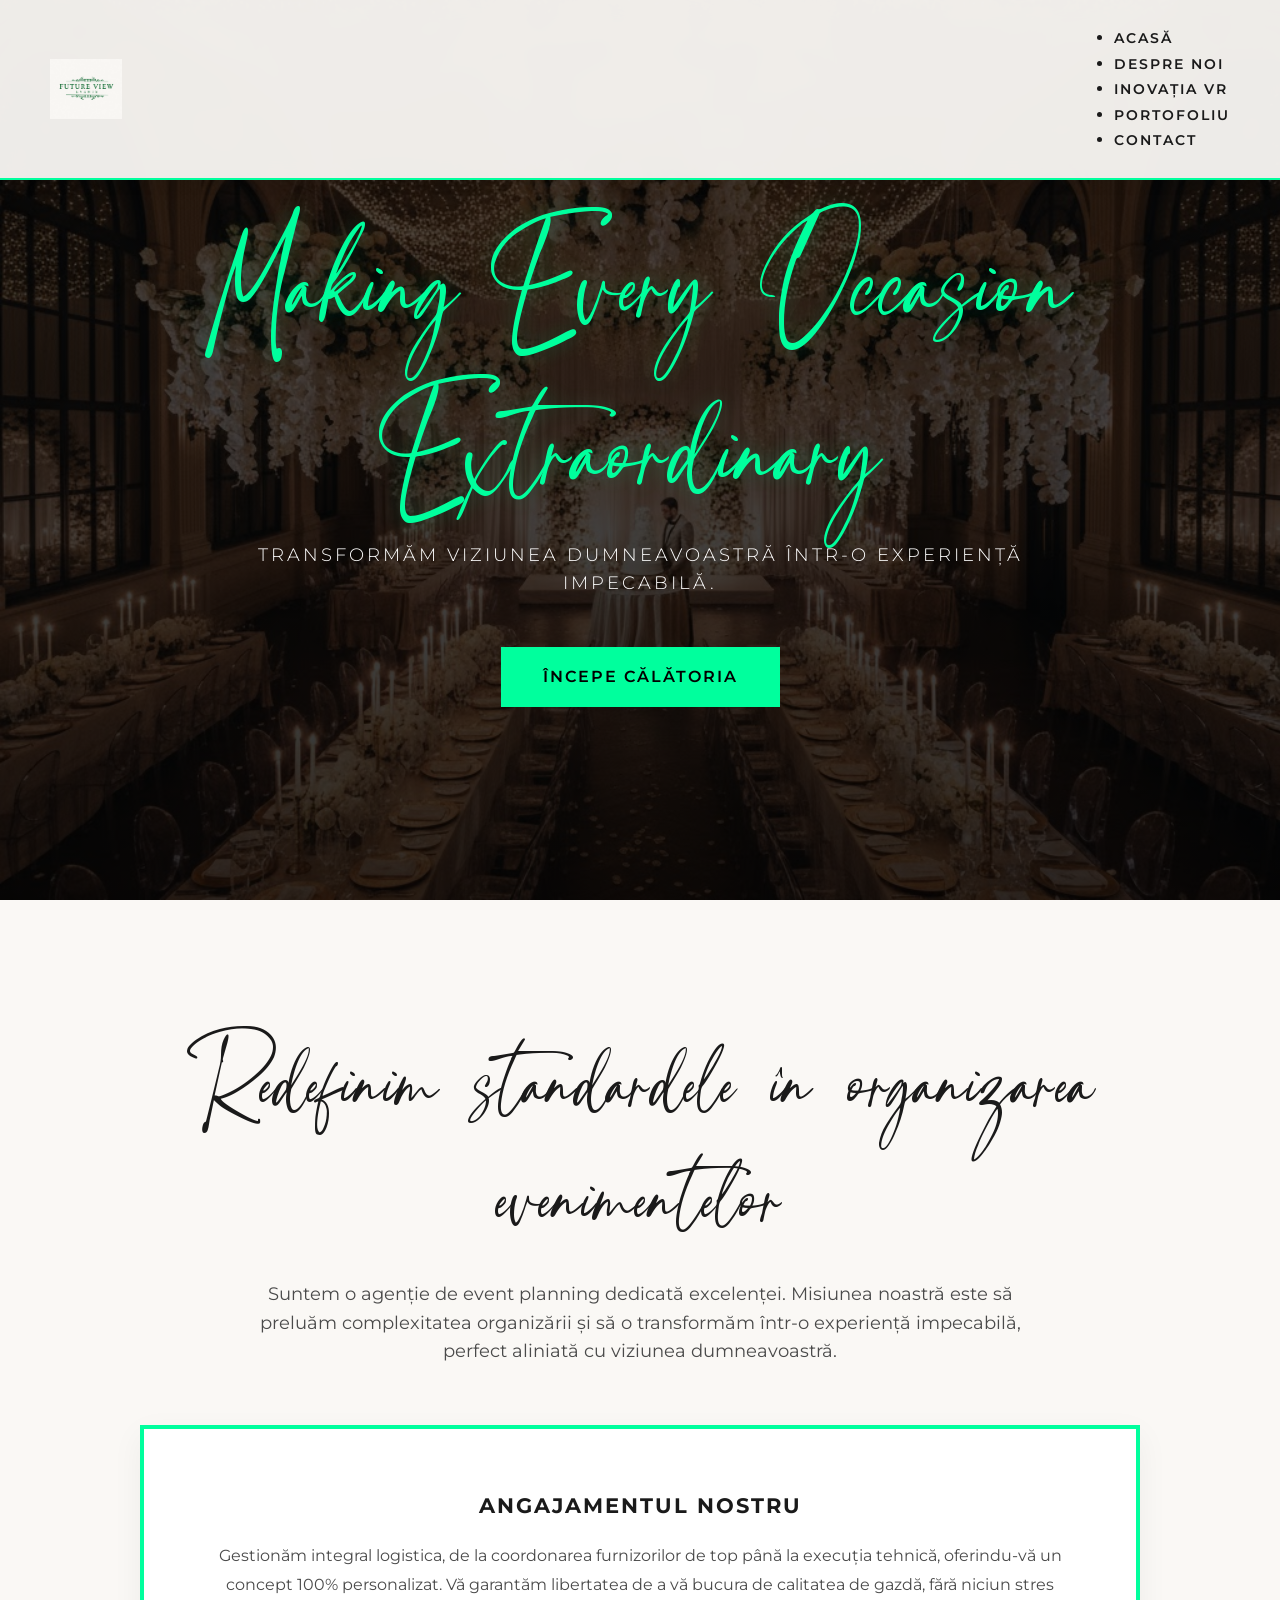
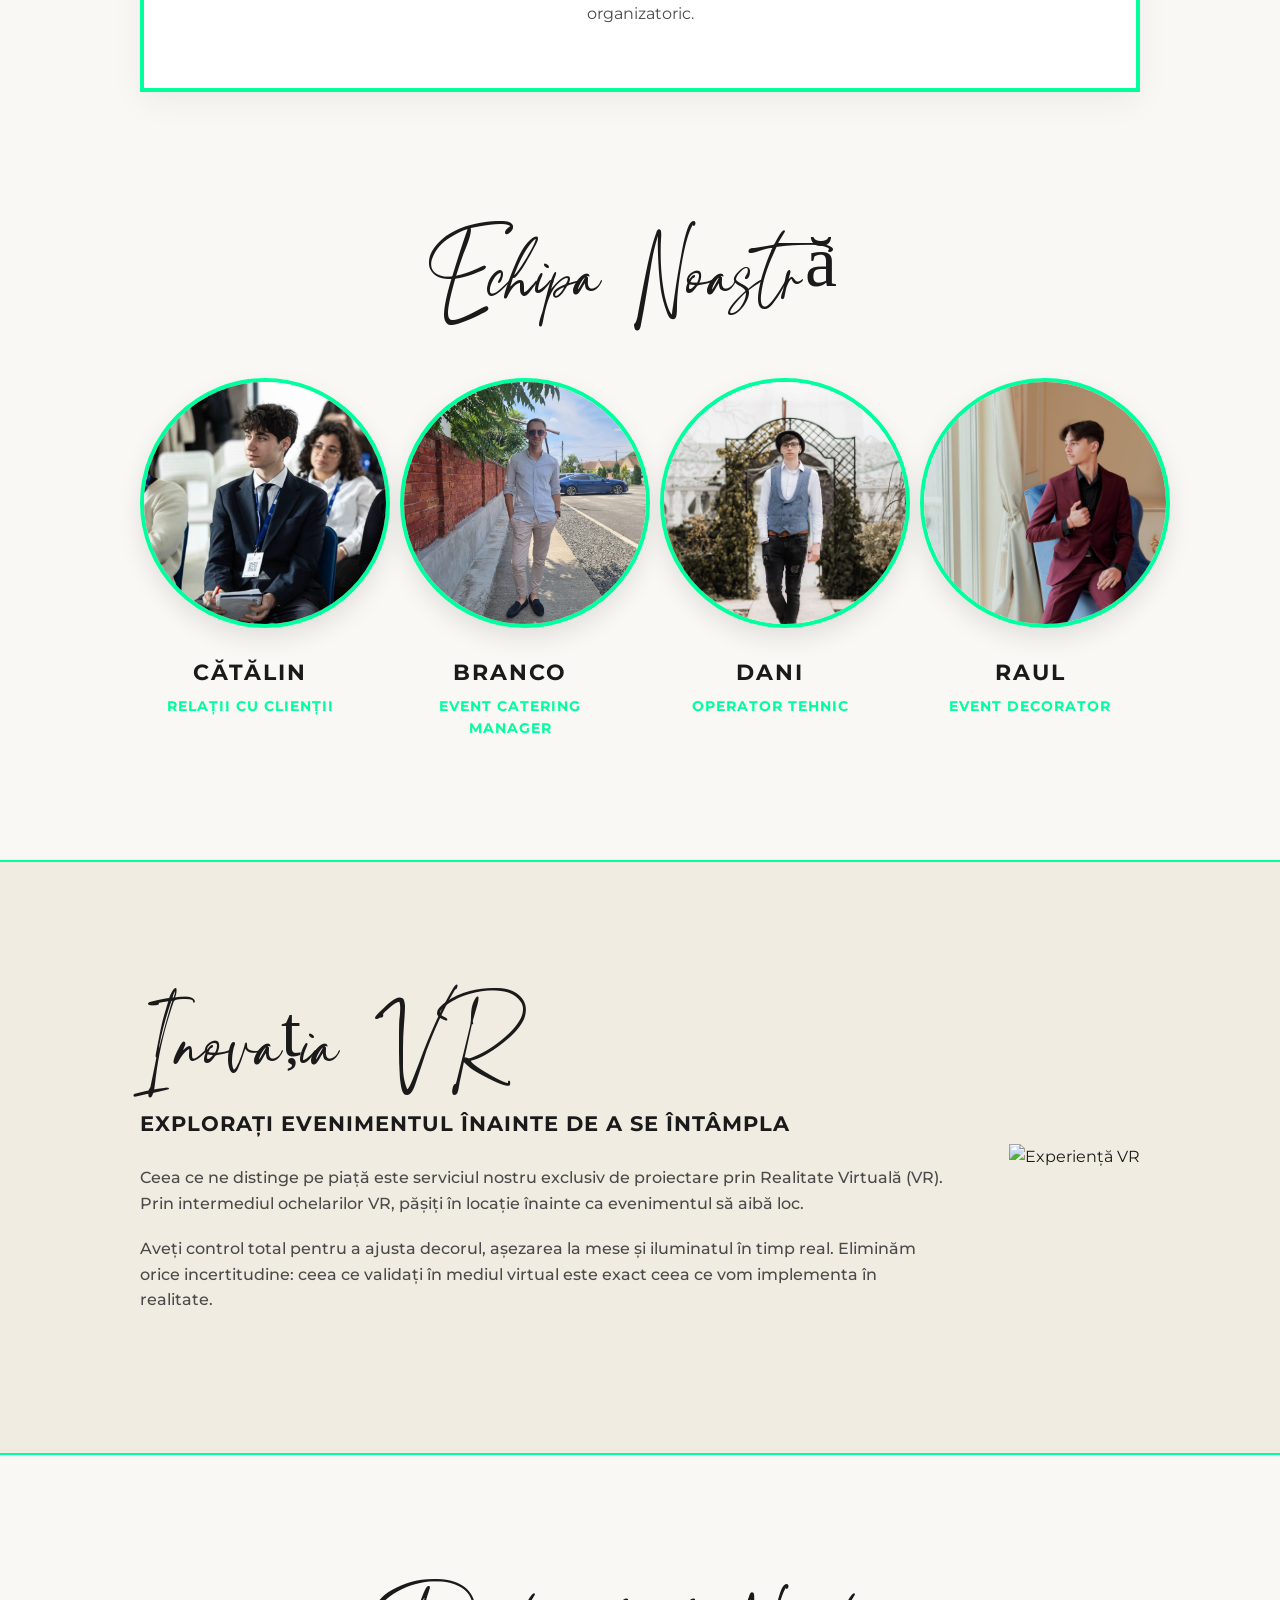
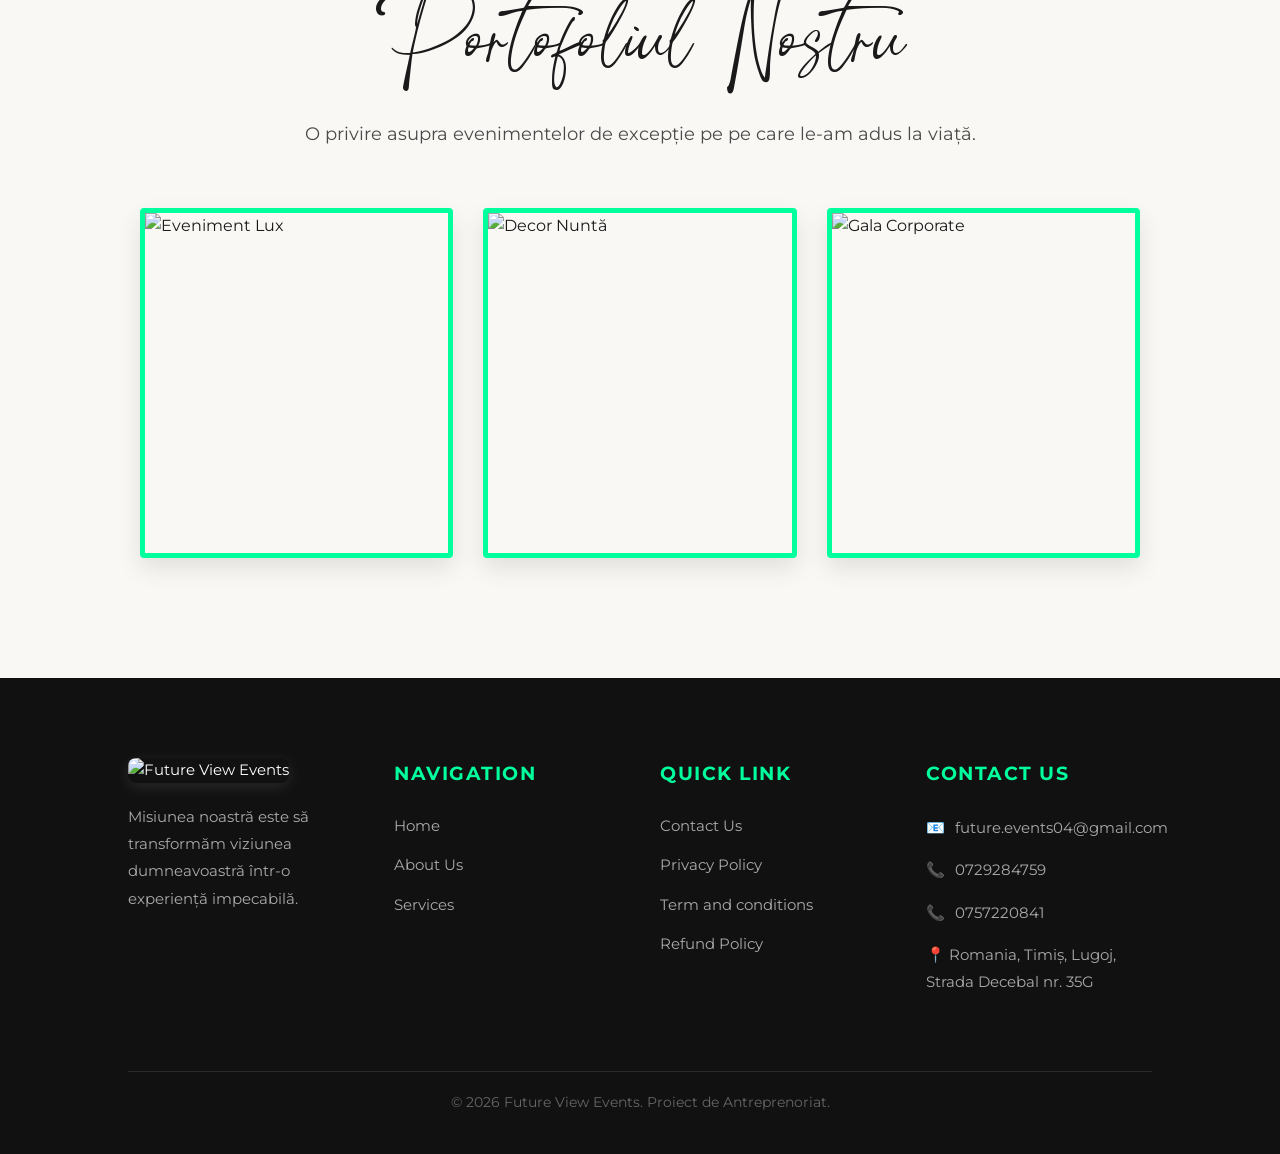
==== commit 127a2a91: "Update index.html" ====
--- a/index.html
+++ b/index.html
@@ -12,7 +12,7 @@
     <!-- Meniul Elegant -->
     <nav class="navbar">
         <a href="#acasa" class="logo">
-    <img src="logo.jpg" alt="Future View Events" class="logo-img">
+    <img src="logo.jpeg" alt="Future View Events" class="logo-img">
 </a>
         <ul class="nav-links">
             <li><a href="#acasa">Acasă</a></li>
--- a/style.css
+++ b/style.css
@@ -47,10 +47,19 @@
     box-shadow: 0 4px 15px rgba(0,0,0,0.05);
 }
 .logo {
-    font-family: 'Allura', cursive;
-    color: #000000; 
-    font-size: 2.8rem;
-    font-weight: bold;
+    display: flex;
+    align-items: center;
+    text-decoration: none;
+}
+.logo-img {
+    height: 60px; /* Ajustează înălțimea logo-ului de sus */
+    width: auto;
+    mix-blend-mode: multiply; /* MAGIA: face fundalul alb invizibil pe cremul din navbar */
+    transition: transform 0.3s ease;
+}
+.logo-img:hover {
+    transform: scale(1.05);
+}
 }
 .nav-links {
     list-style: none;
@@ -308,12 +317,11 @@
 margin-bottom: 60px;
 text-align: left;
 }
-.footer-logo {
-font-family: 'Allura', cursive;
-color: var(--emerald);
-font-size: 3.5rem;
-font-weight: normal;
-margin-bottom: 20px;
+.footer-logo-img {
+    width: 180px; /* Lățimea logo-ului din footer */
+    border-radius: 8px; /* Îi rotunjește fin colțurile albe */
+    margin-bottom: 20px;
+    box-shadow: 0 4px 15px rgba(255, 255, 255, 0.1);
 }
 .footer-col h3 {
 color: var(--emerald);
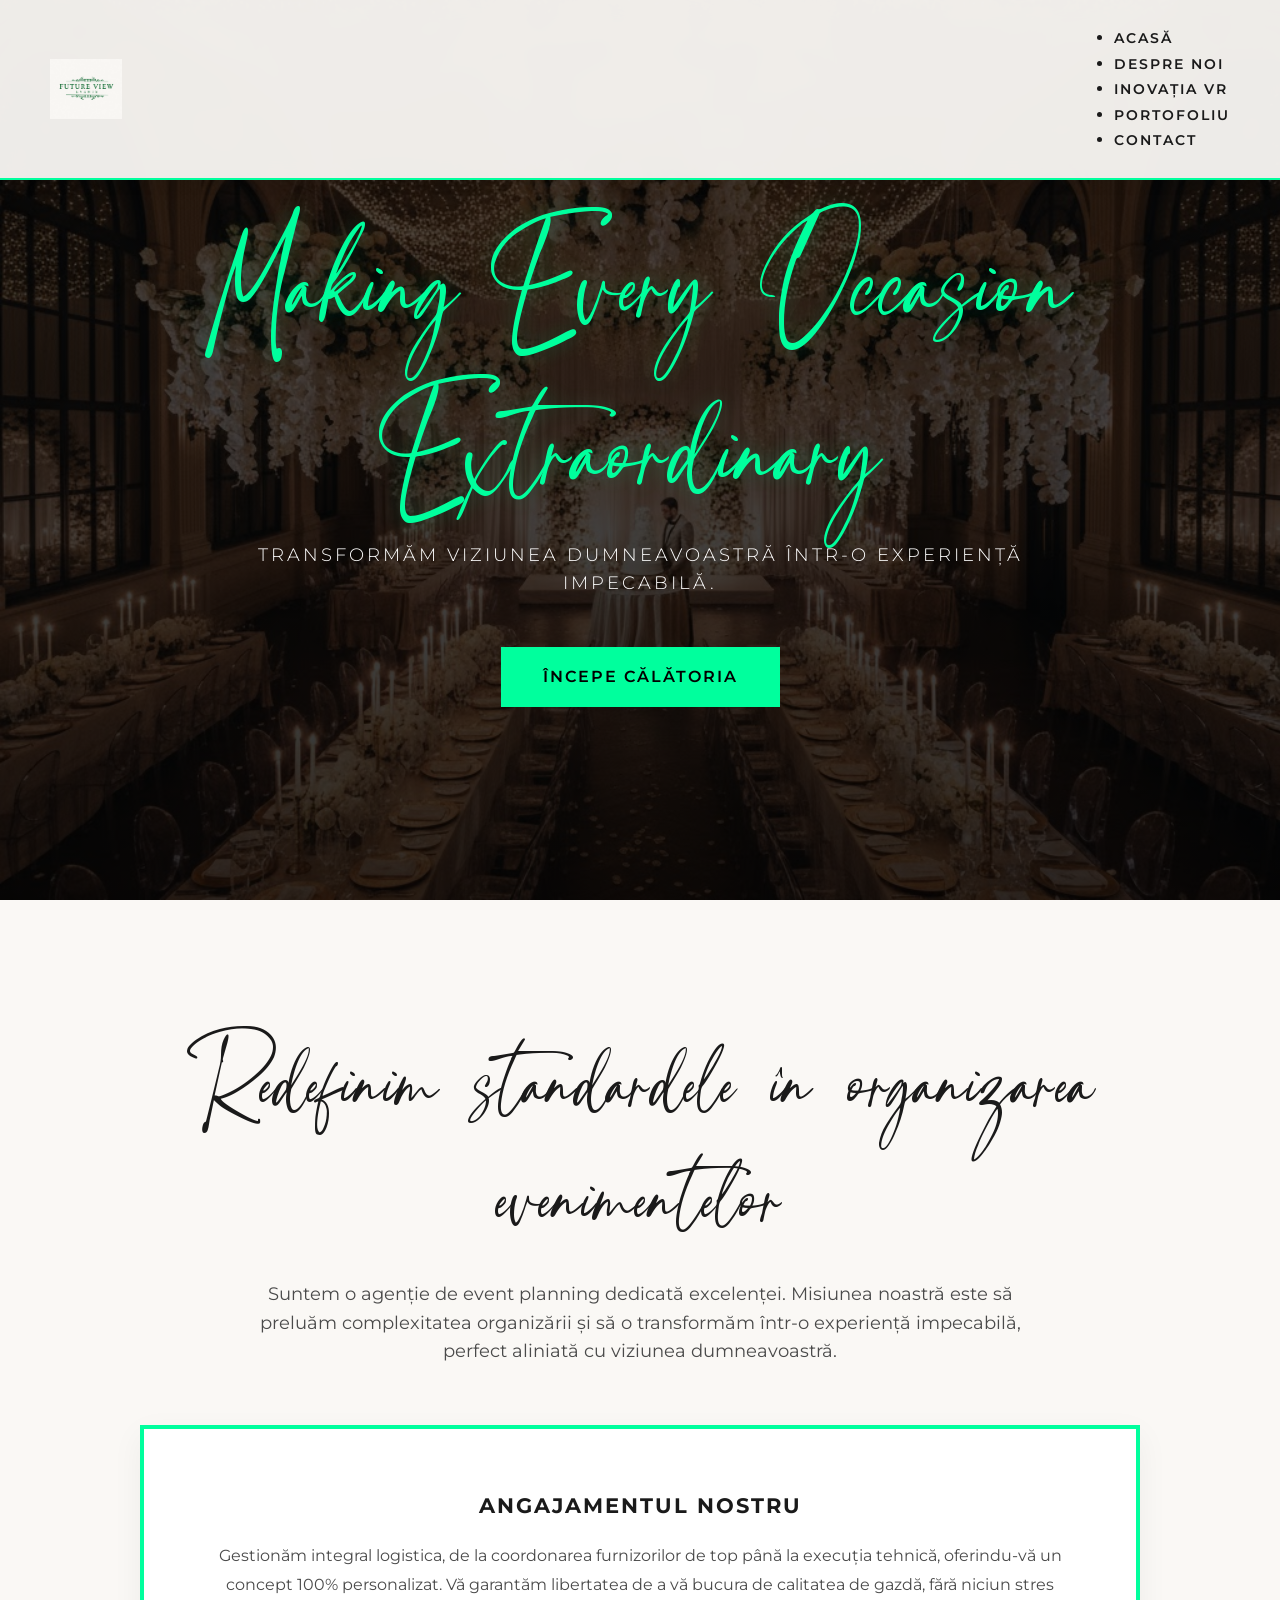
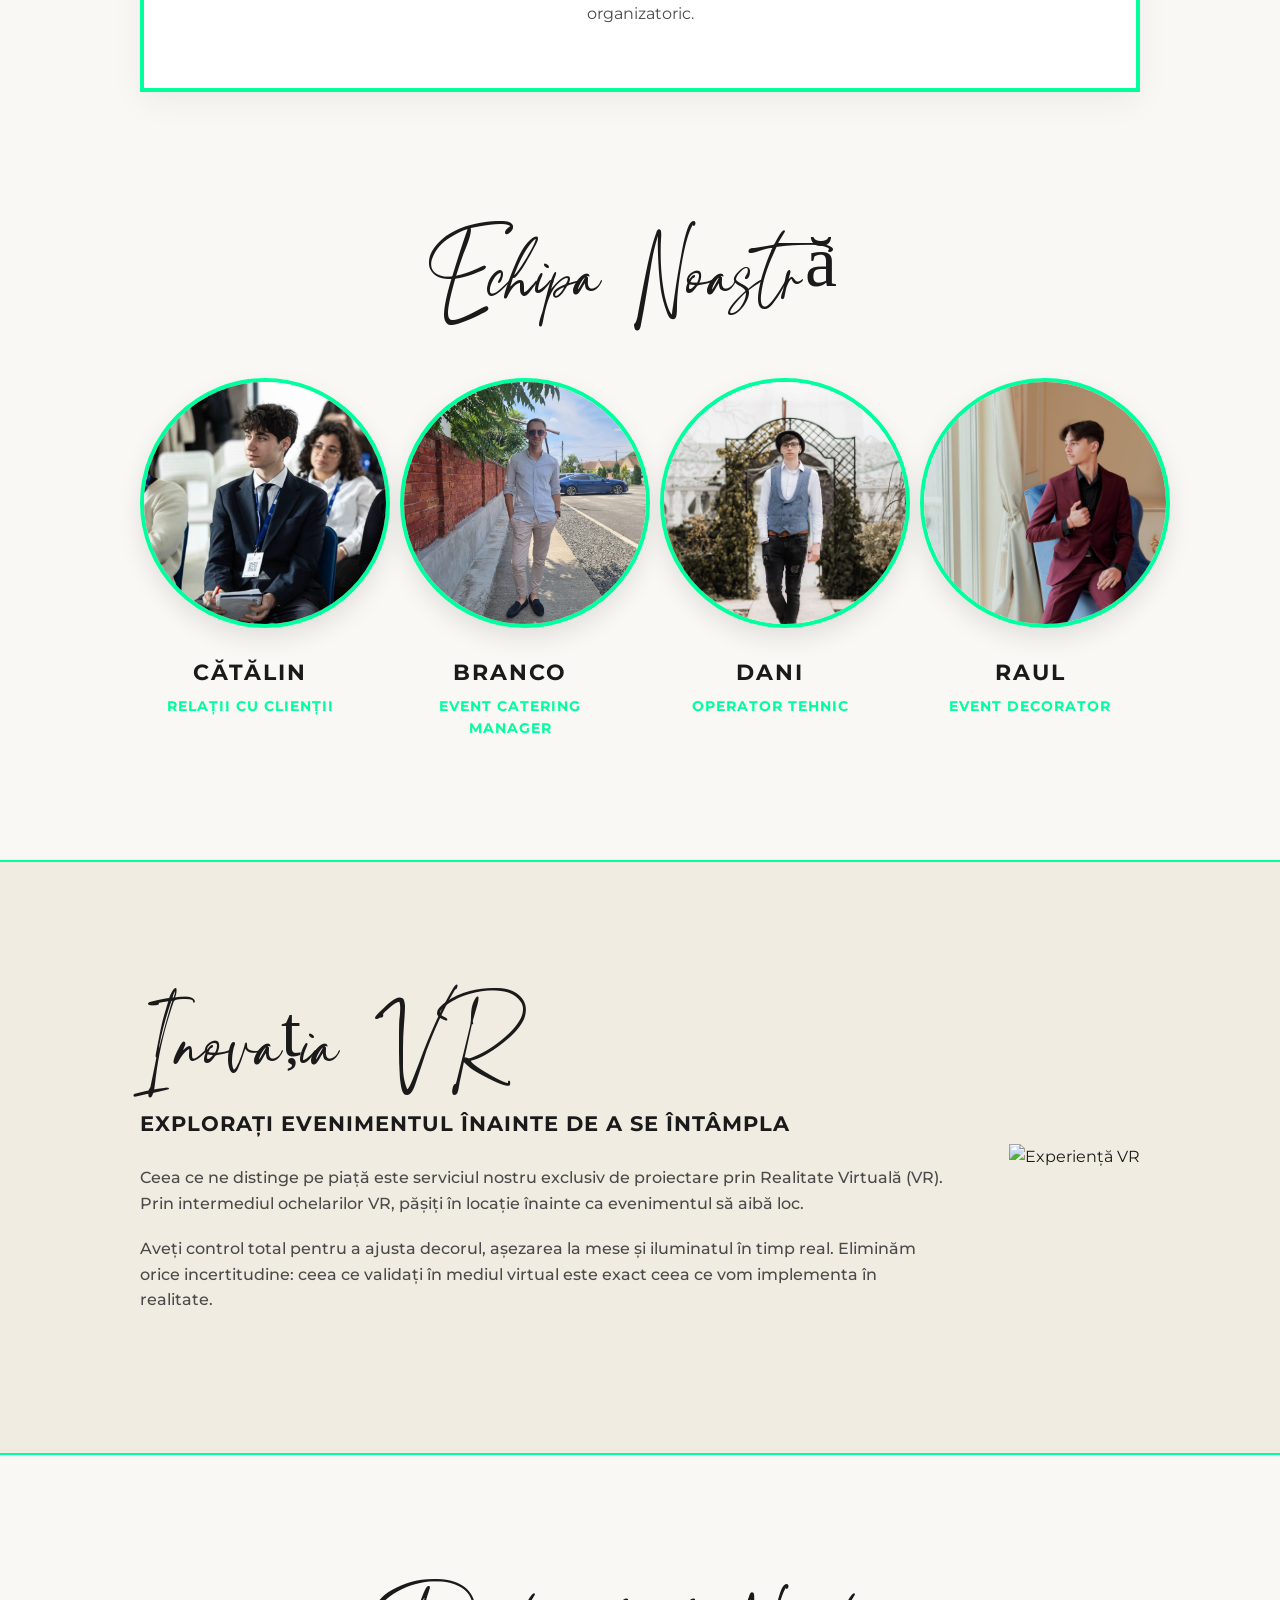
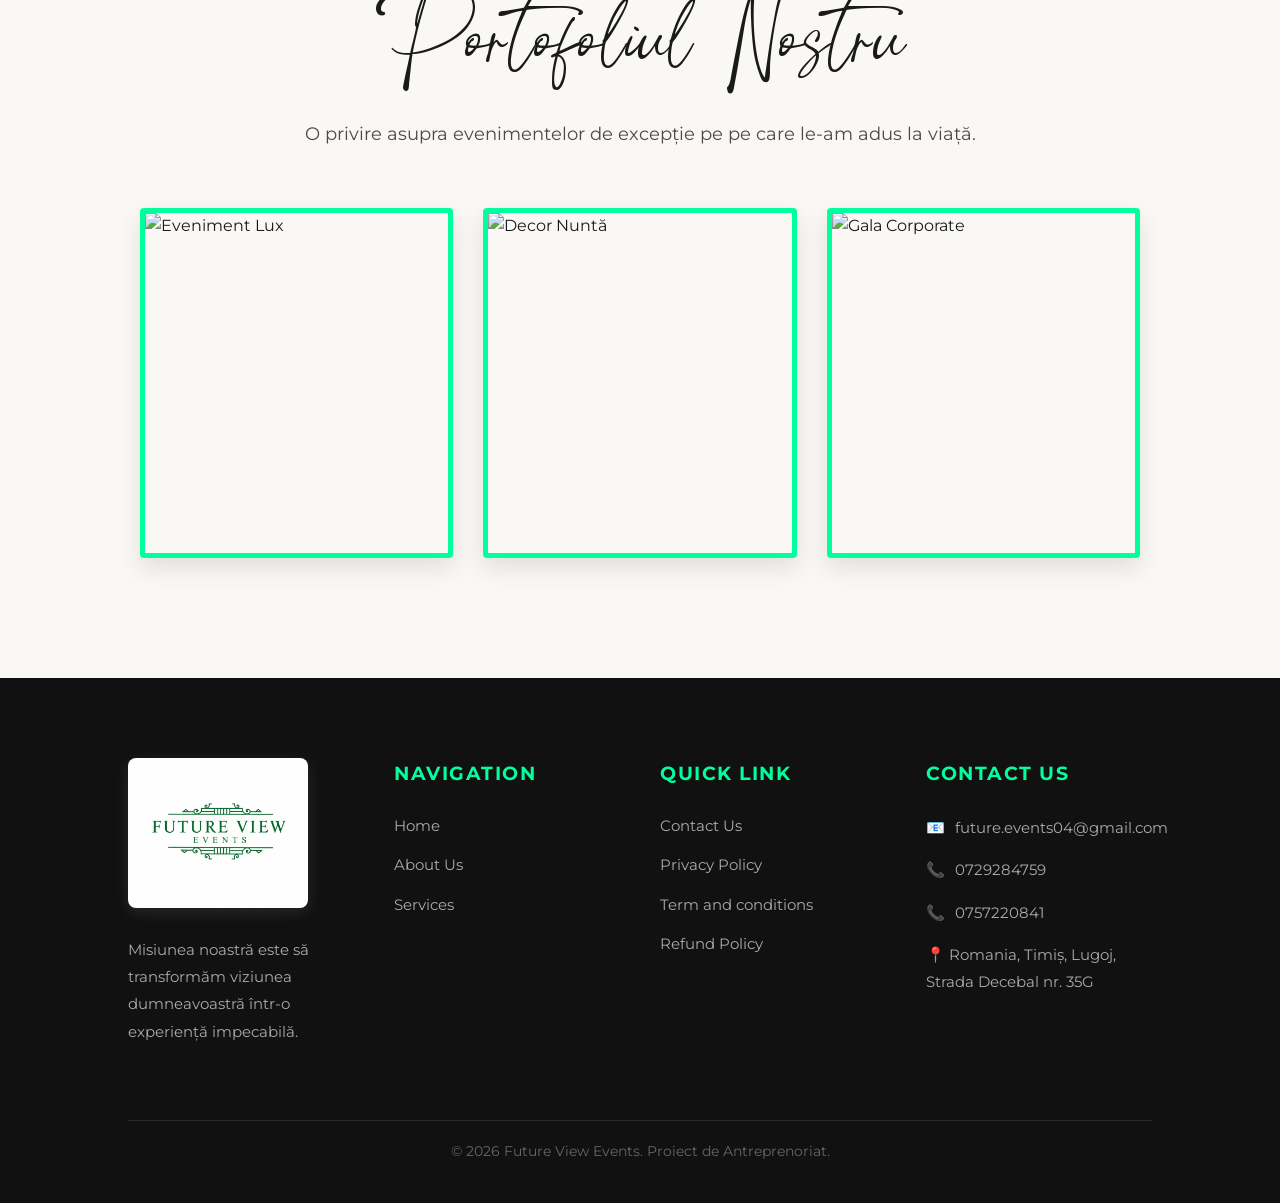
==== commit 4dc58c17: "Update index.html" ====
--- a/index.html
+++ b/index.html
@@ -120,7 +120,7 @@
     <div class="footer-container">
         <!-- Coloana 1: Brand -->
         <div class="footer-col">
-            <img src="logo.jpg" alt="Future View Events" class="footer-logo-img">
+            <img src="logo.jpeg" alt="Future View Events" class="footer-logo-img">
             <p>Misiunea noastră este să transformăm viziunea dumneavoastră într-o experiență impecabilă.</p>
         </div>
         
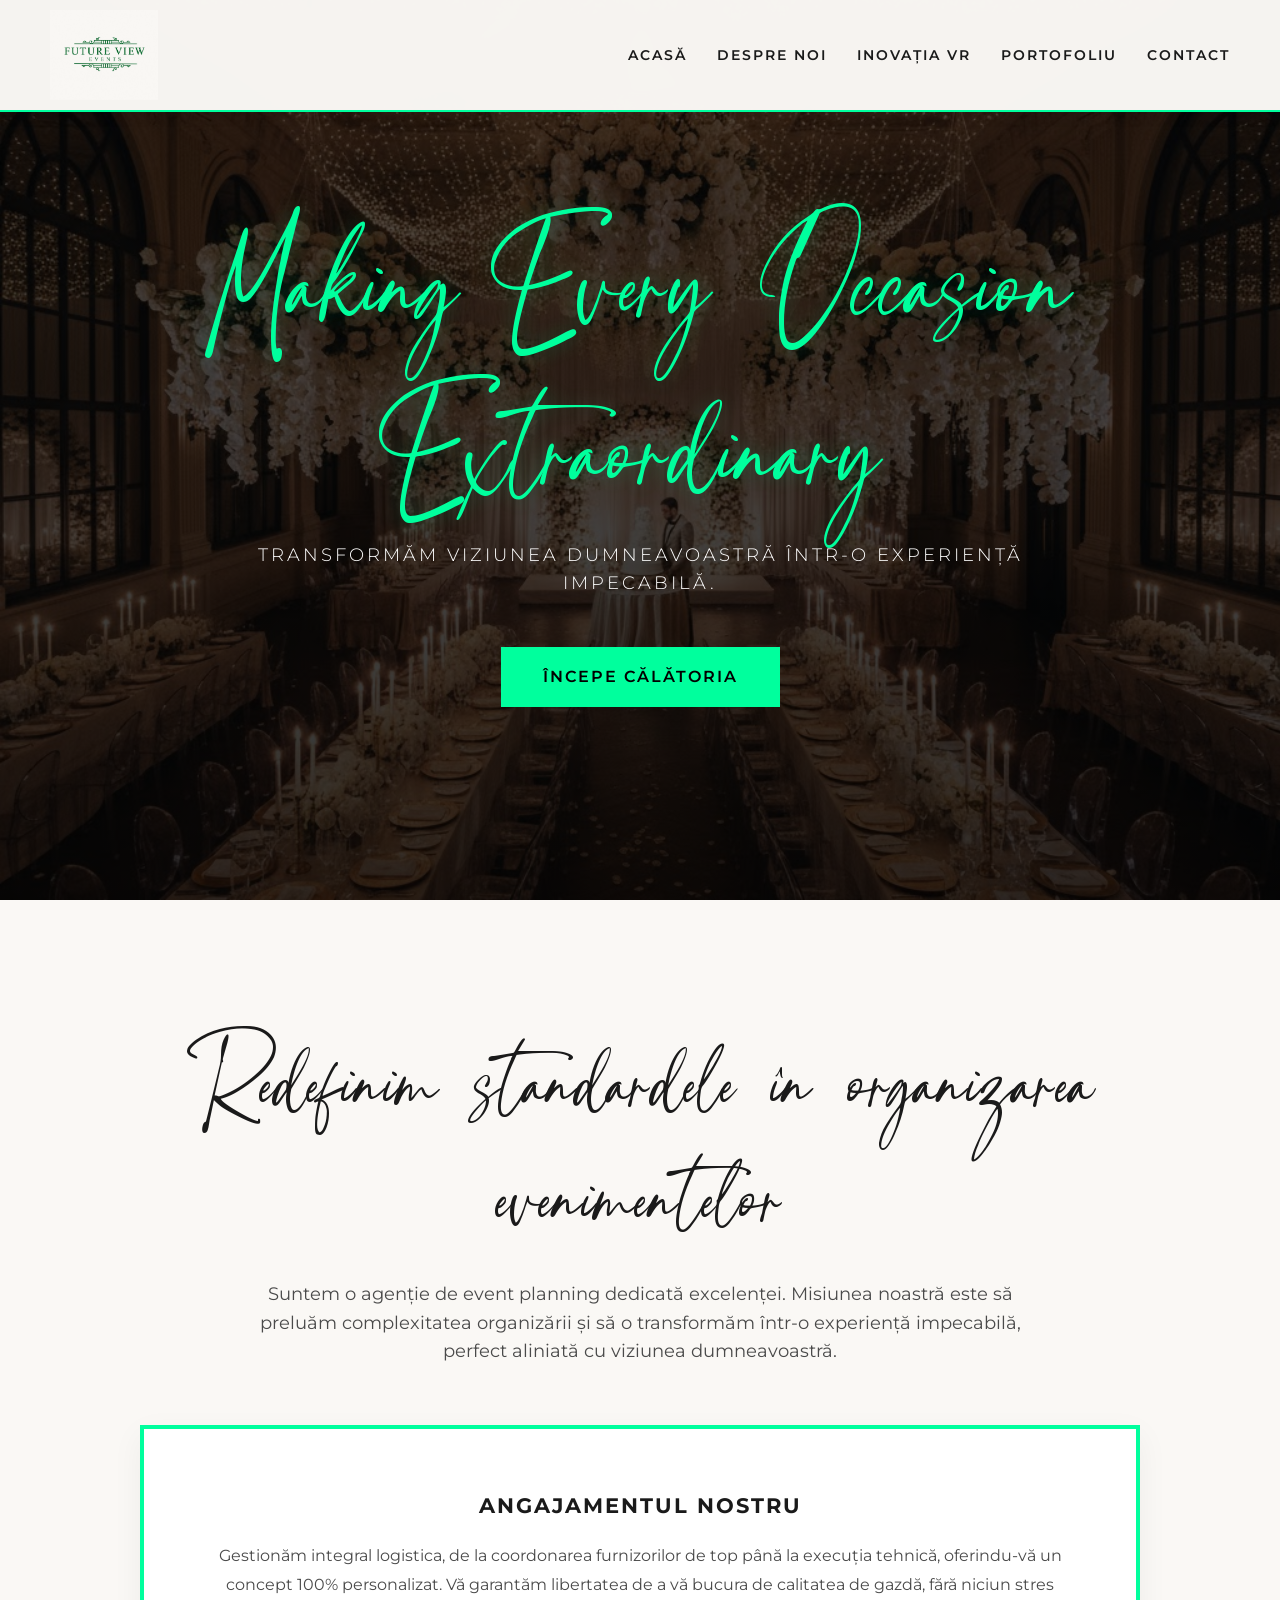
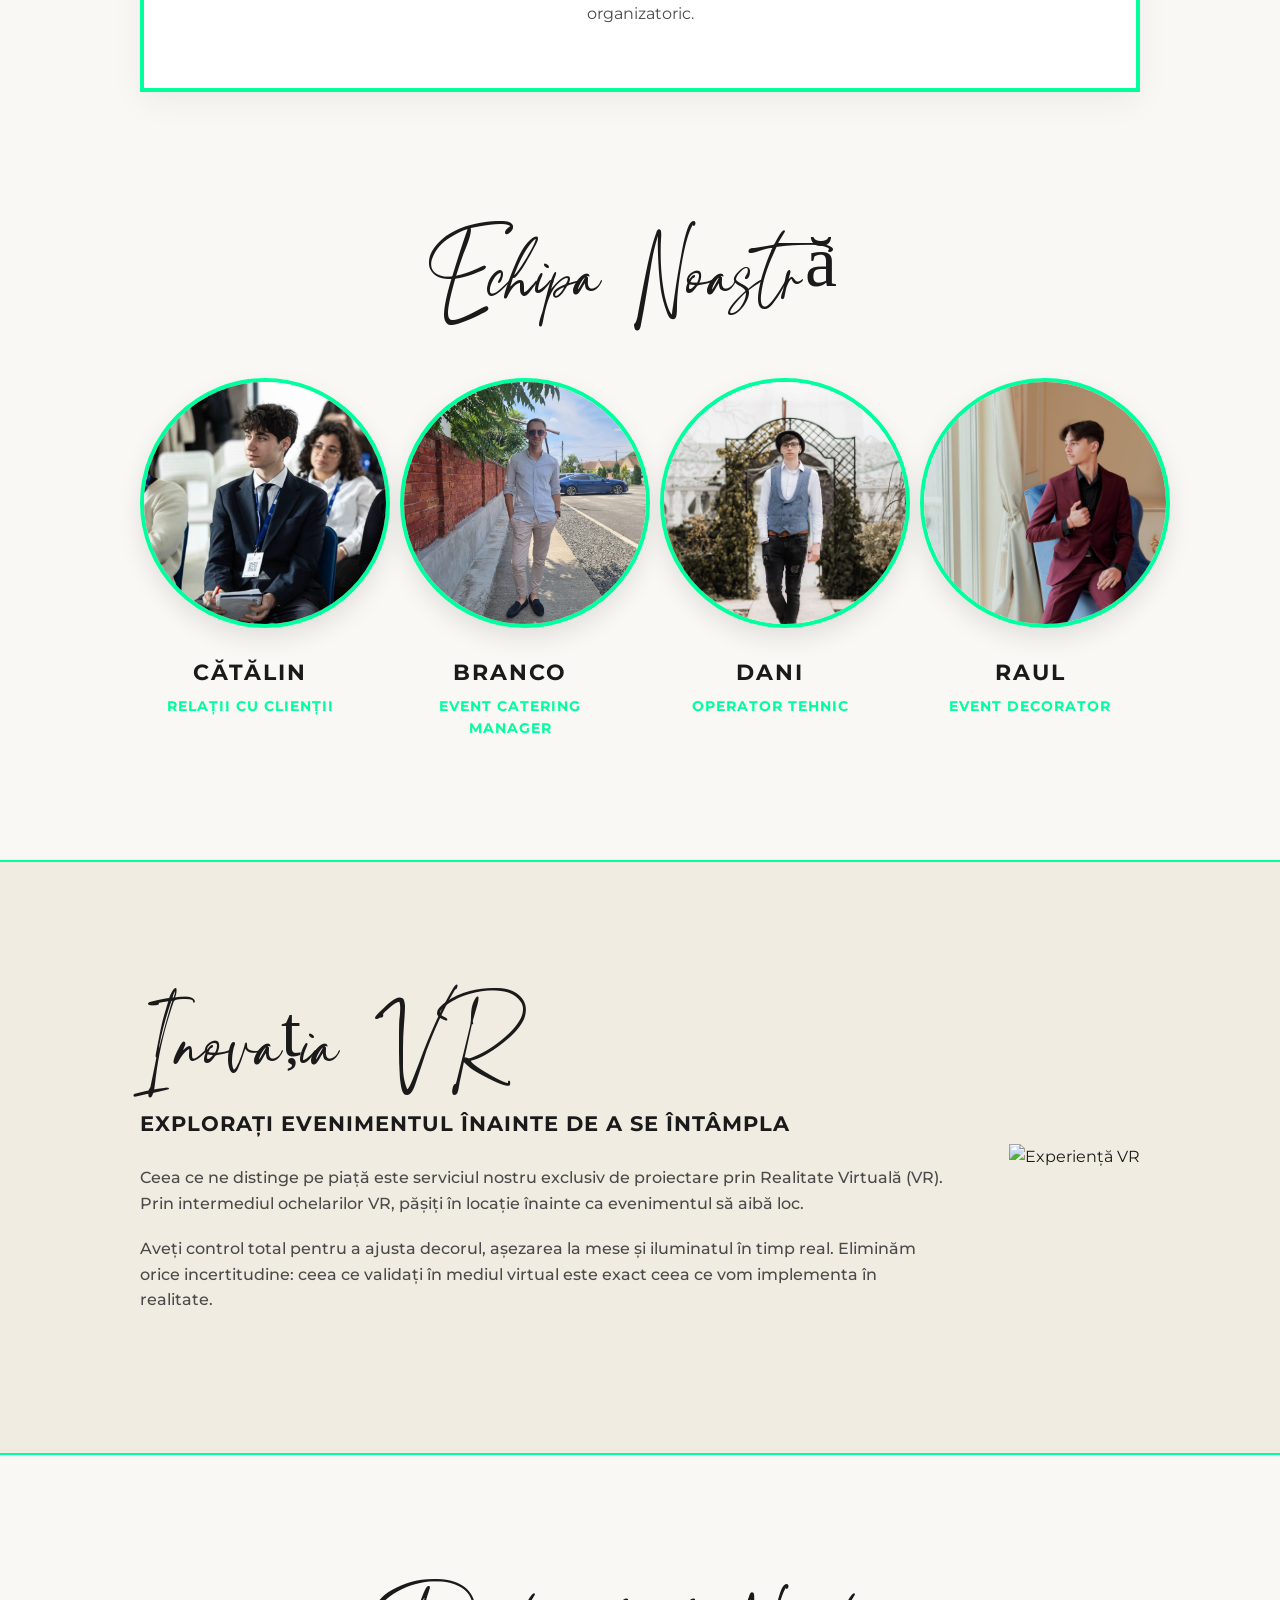
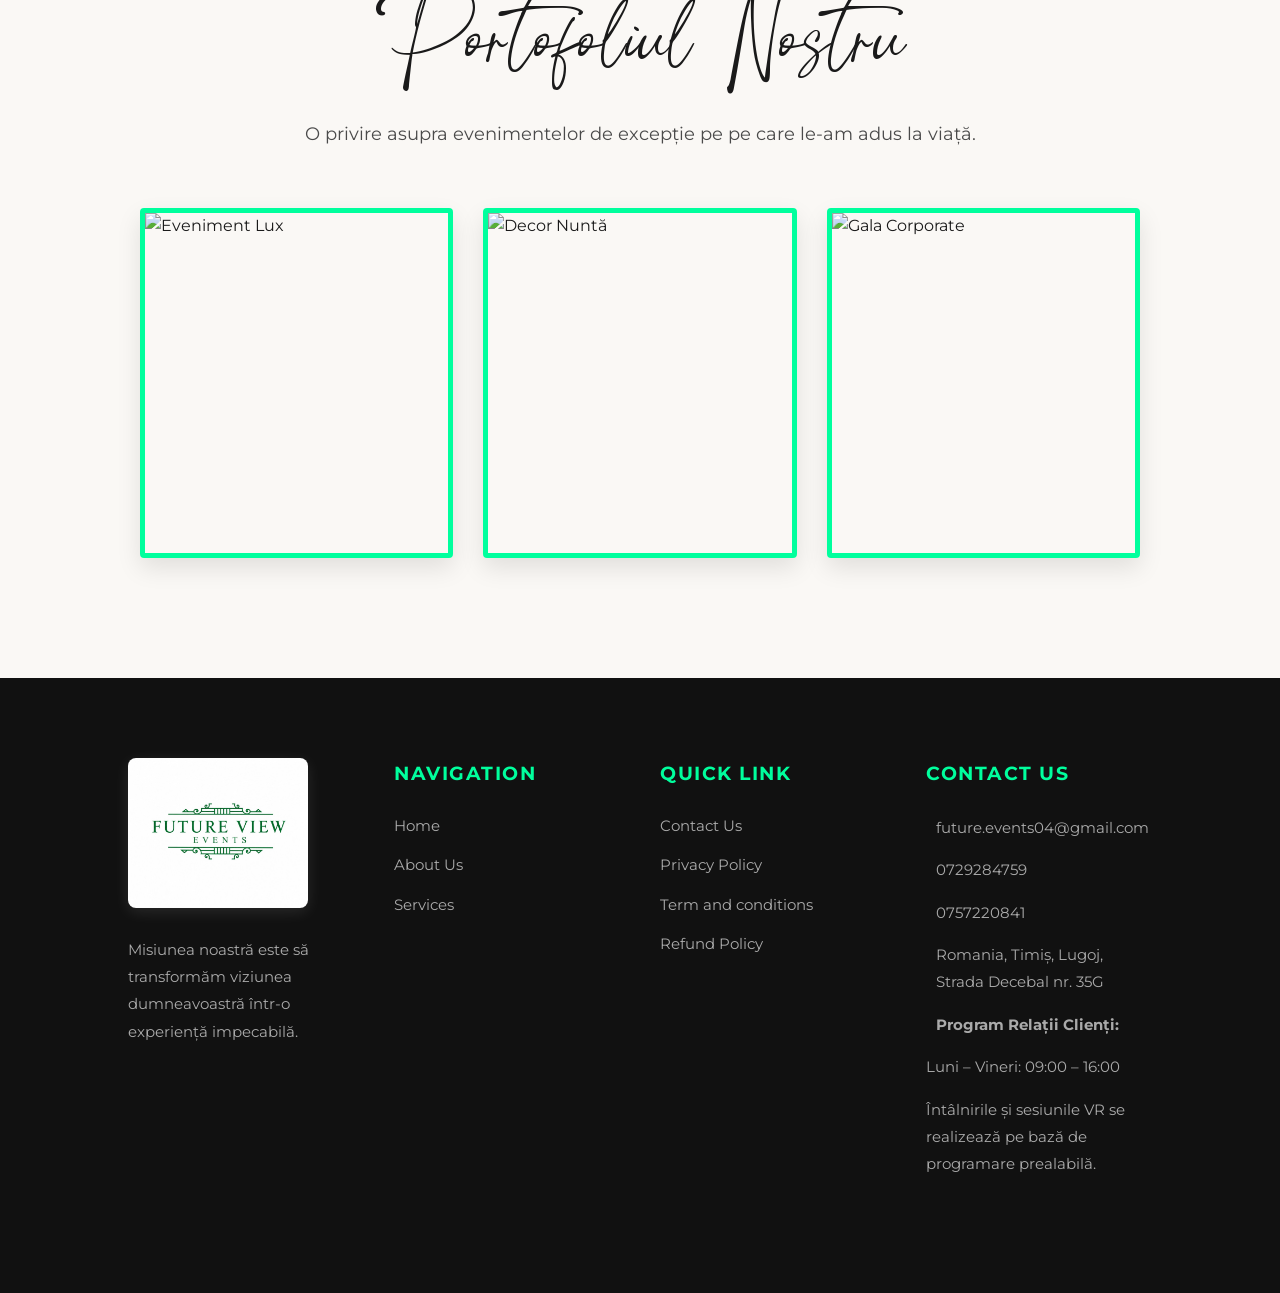
==== commit 2bf16a9a: "Update index.html" ====
--- a/index.html
+++ b/index.html
@@ -145,21 +145,28 @@
             </ul>
         </div>
 
-        <!-- Coloana 4: Date de contact -->
+       <!-- Coloana 4: Date de contact, Orar & Social -->
         <div class="footer-col contact-info">
             <h3>Contact Us</h3>
-            <p>📧 <a href="mailto:future.events04@gmail.com">future.events04@gmail.com</a></p>
-            <p>📞 <a href="tel:0729284759">0729284759</a></p>
-            <p>📞 <a href="tel:0757220841">0757220841</a></p>
-            <p>📍 Romania, Timiș, Lugoj, Strada Decebal nr. 35G</p>
+            <p><i class="fas fa-envelope"></i> <a href="mailto:future.events04@gmail.com">future.events04@gmail.com</a></p>
+            <p><i class="fas fa-phone-alt"></i> <a href="tel:0729284759">0729284759</a></p>
+            <p><i class="fas fa-phone-alt"></i> <a href="tel:0757220841">0757220841</a></p>
+            <p><i class="fas fa-map-marker-alt"></i> Romania, Timiș, Lugoj, Strada Decebal nr. 35G</p>
+            
+            <!-- Orarul de lucru -->
+            <div class="footer-schedule">
+                <p><i class="fas fa-clock"></i> <strong>Program Relații Clienți:</strong></p>
+                <p class="schedule-hours">Luni – Vineri: 09:00 – 16:00</p>
+                <p class="schedule-note">Întâlnirile și sesiunile VR se realizează pe bază de programare prealabilă.</p>
+            </div>
+
+            <!-- Icoanele Social Media -->
+            <div class="social-links">
+                <a href="#"><i class="fab fa-facebook-f"></i></a>
+                <a href="#"><i class="fab fa-instagram"></i></a>
+                <a href="#"><i class="fab fa-tiktok"></i></a>
+            </div>
         </div>
-    </div>
-    
-    <div class="footer-bottom">
-        <p>&copy; 2026 Future View Events. Proiect de Antreprenoriat.</p>
-    </div>
-</footer>
-
 </body>
 </html>
 
--- a/style.css
+++ b/style.css
@@ -32,12 +32,13 @@
 }
 
 /* ================= NAVBAR (Acum crem cu text negru) ================= */
+/* ================= NAVBAR ================= */
 .navbar {
     display: flex;
     justify-content: space-between;
     align-items: center;
-    padding: 25px 50px;
-    background: rgba(250, 248, 245, 0.95);
+    padding: 10px 50px; /* Am micșorat padding-ul ca bara să fie subțire și finuță */
+    background: rgba(250, 248, 245, 0.98);
     position: fixed;
     width: 100%;
     top: 0;
@@ -52,19 +53,25 @@
     text-decoration: none;
 }
 .logo-img {
-    height: 60px; /* Ajustează înălțimea logo-ului de sus */
+    height: 90px; /* L-am făcut destul de mare ca să se citească clar */
     width: auto;
-    mix-blend-mode: multiply; /* MAGIA: face fundalul alb invizibil pe cremul din navbar */
+    mix-blend-mode: multiply; /* Scoate fundalul alb al logo-ului */
     transition: transform 0.3s ease;
 }
 .logo-img:hover {
     transform: scale(1.05);
 }
-}
 .nav-links {
-    list-style: none;
-    display: flex;
+    list-style: none !important; /* Elimină punctulețele */
+    display: flex !important; /* Forțează meniul să stea pe orizontală */
+    flex-direction: row;
     gap: 30px;
+    margin: 0;
+    padding: 0;
+    align-items: center;
+}
+.nav-links li {
+    display: inline-block;
 }
 .nav-links a {
     color: var(--text-dark);
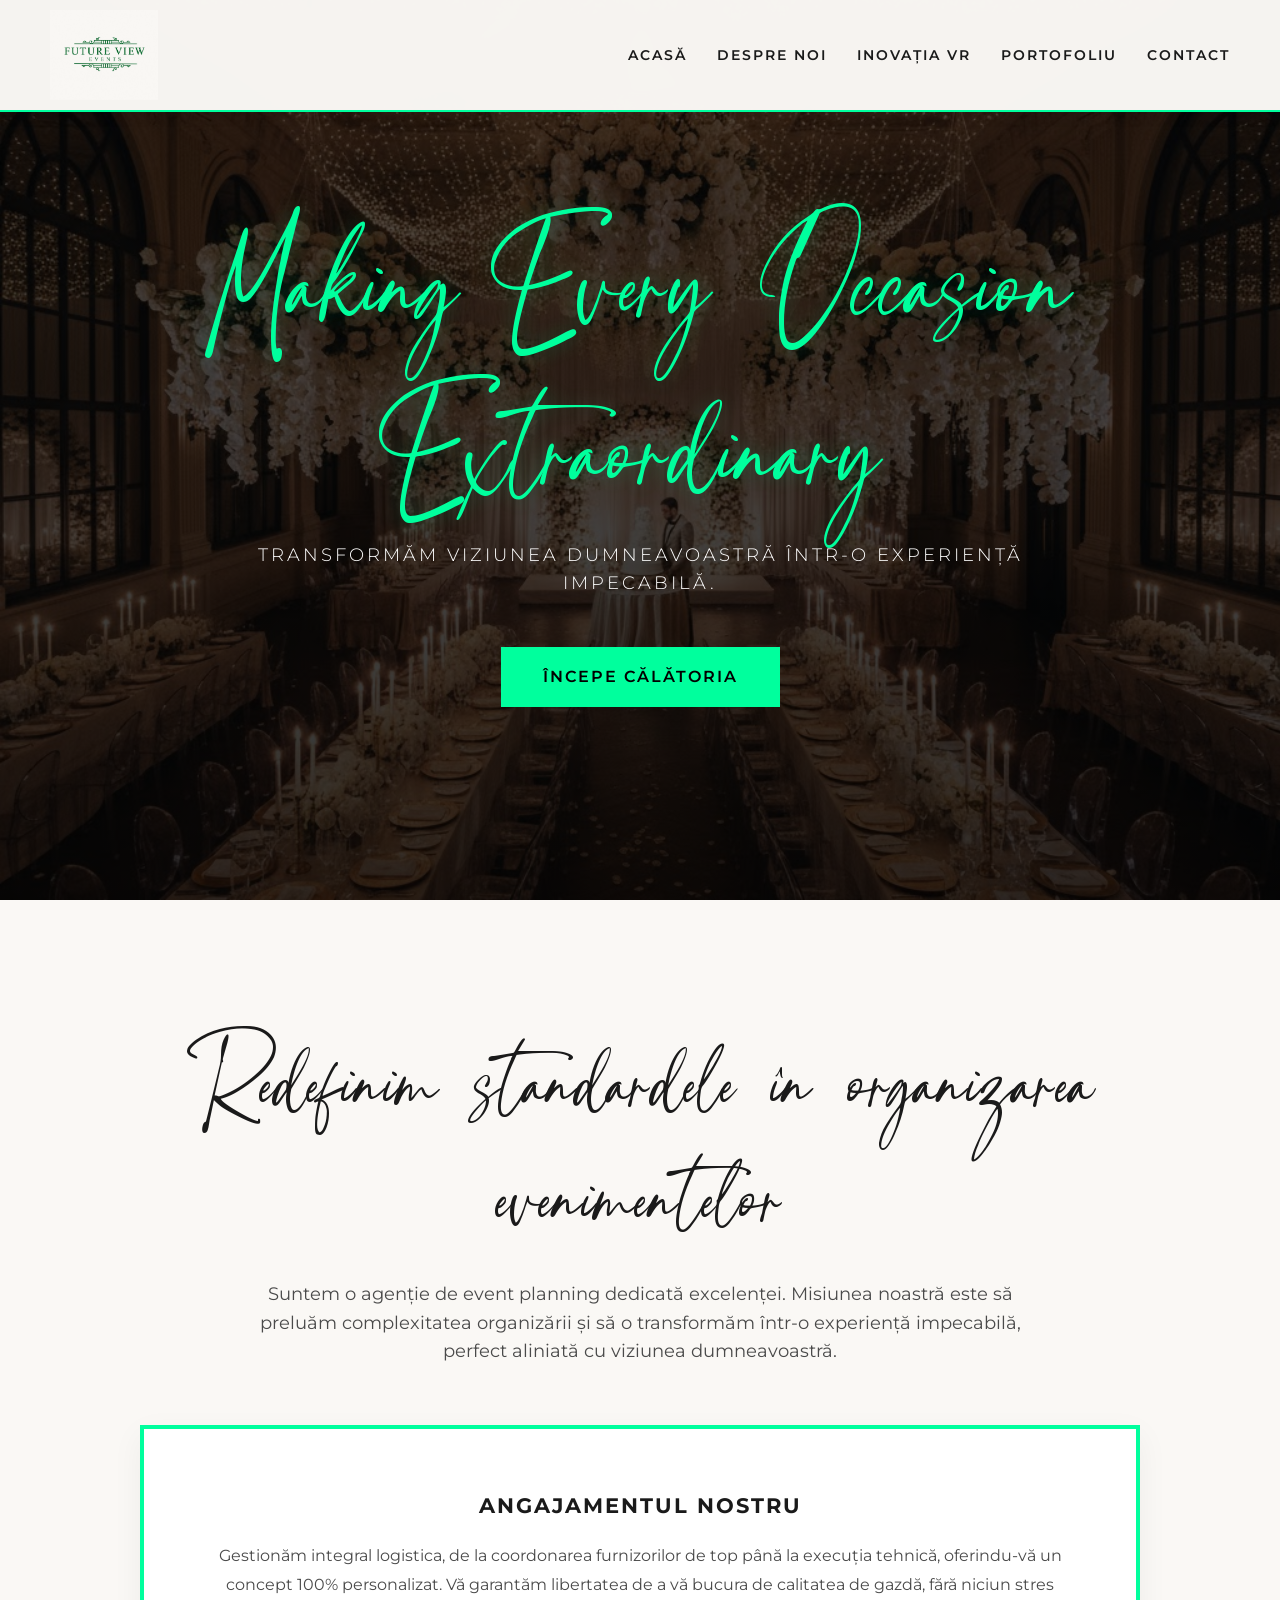
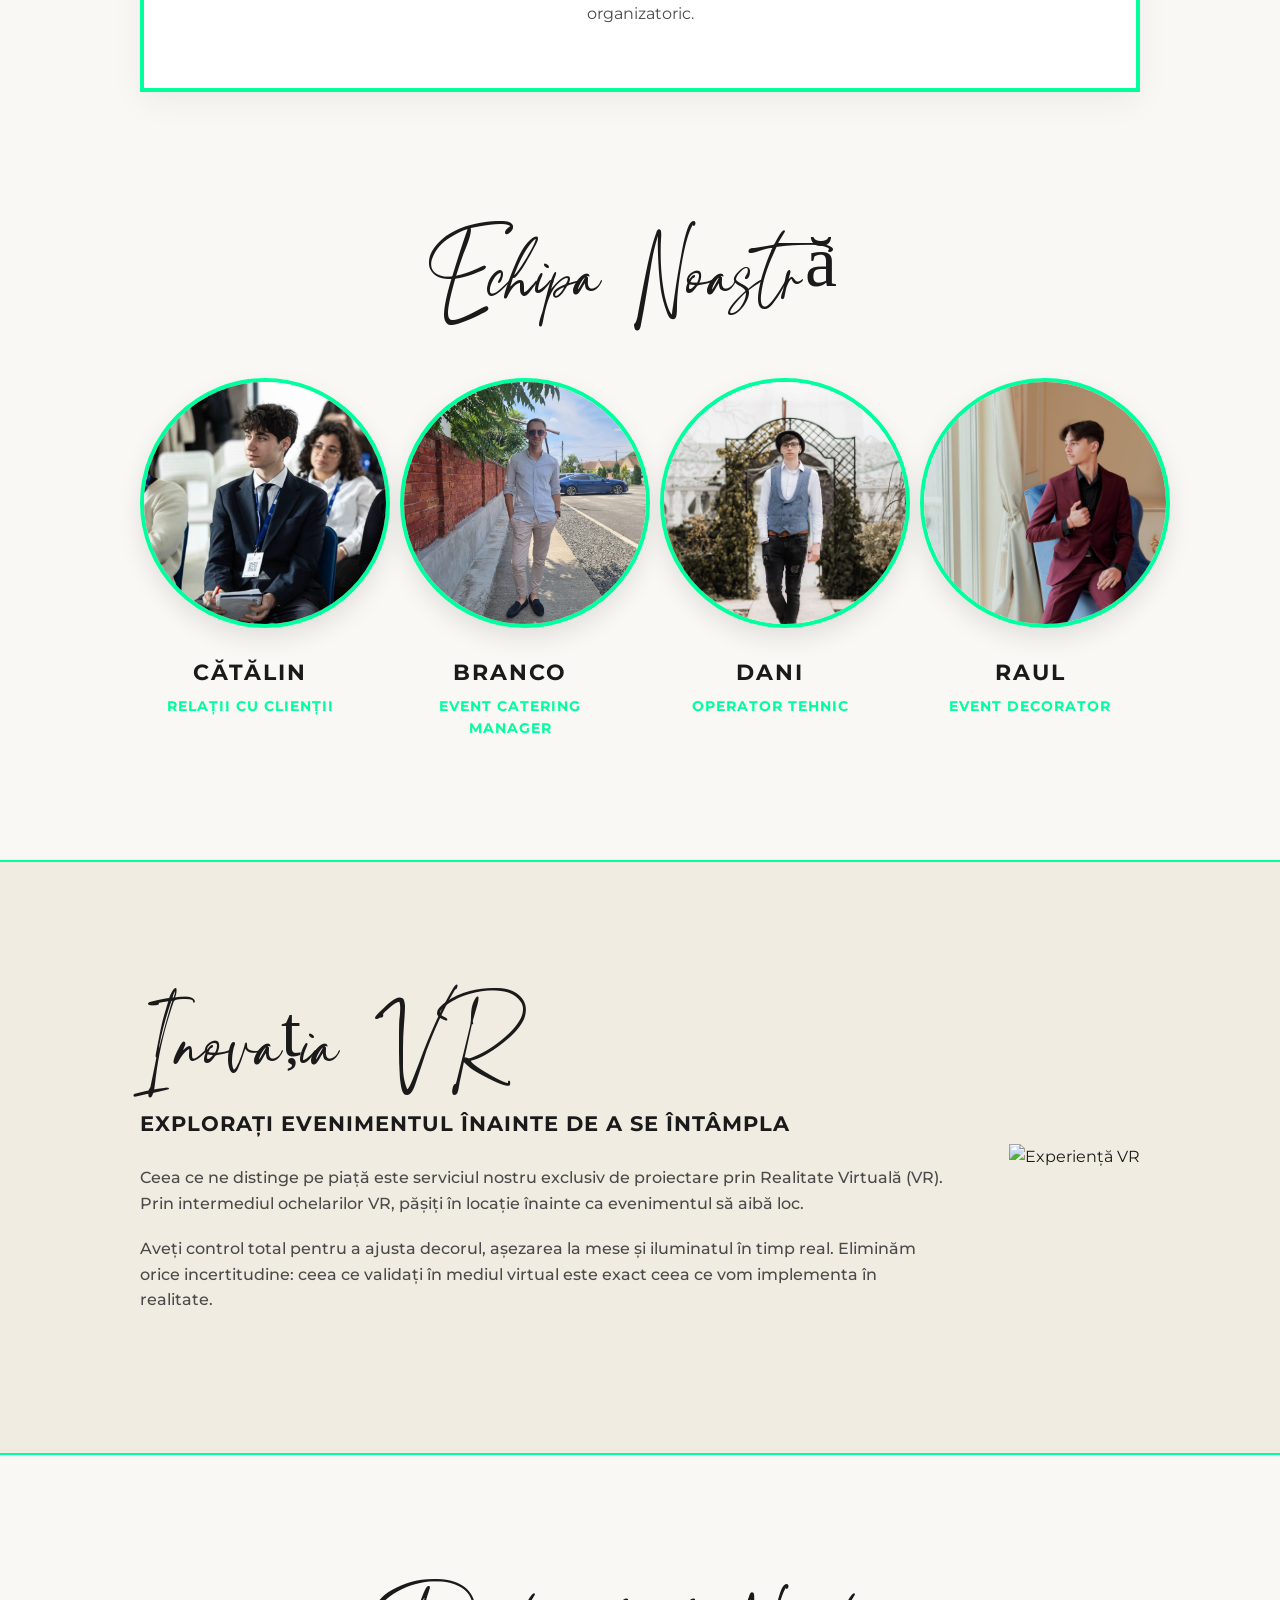
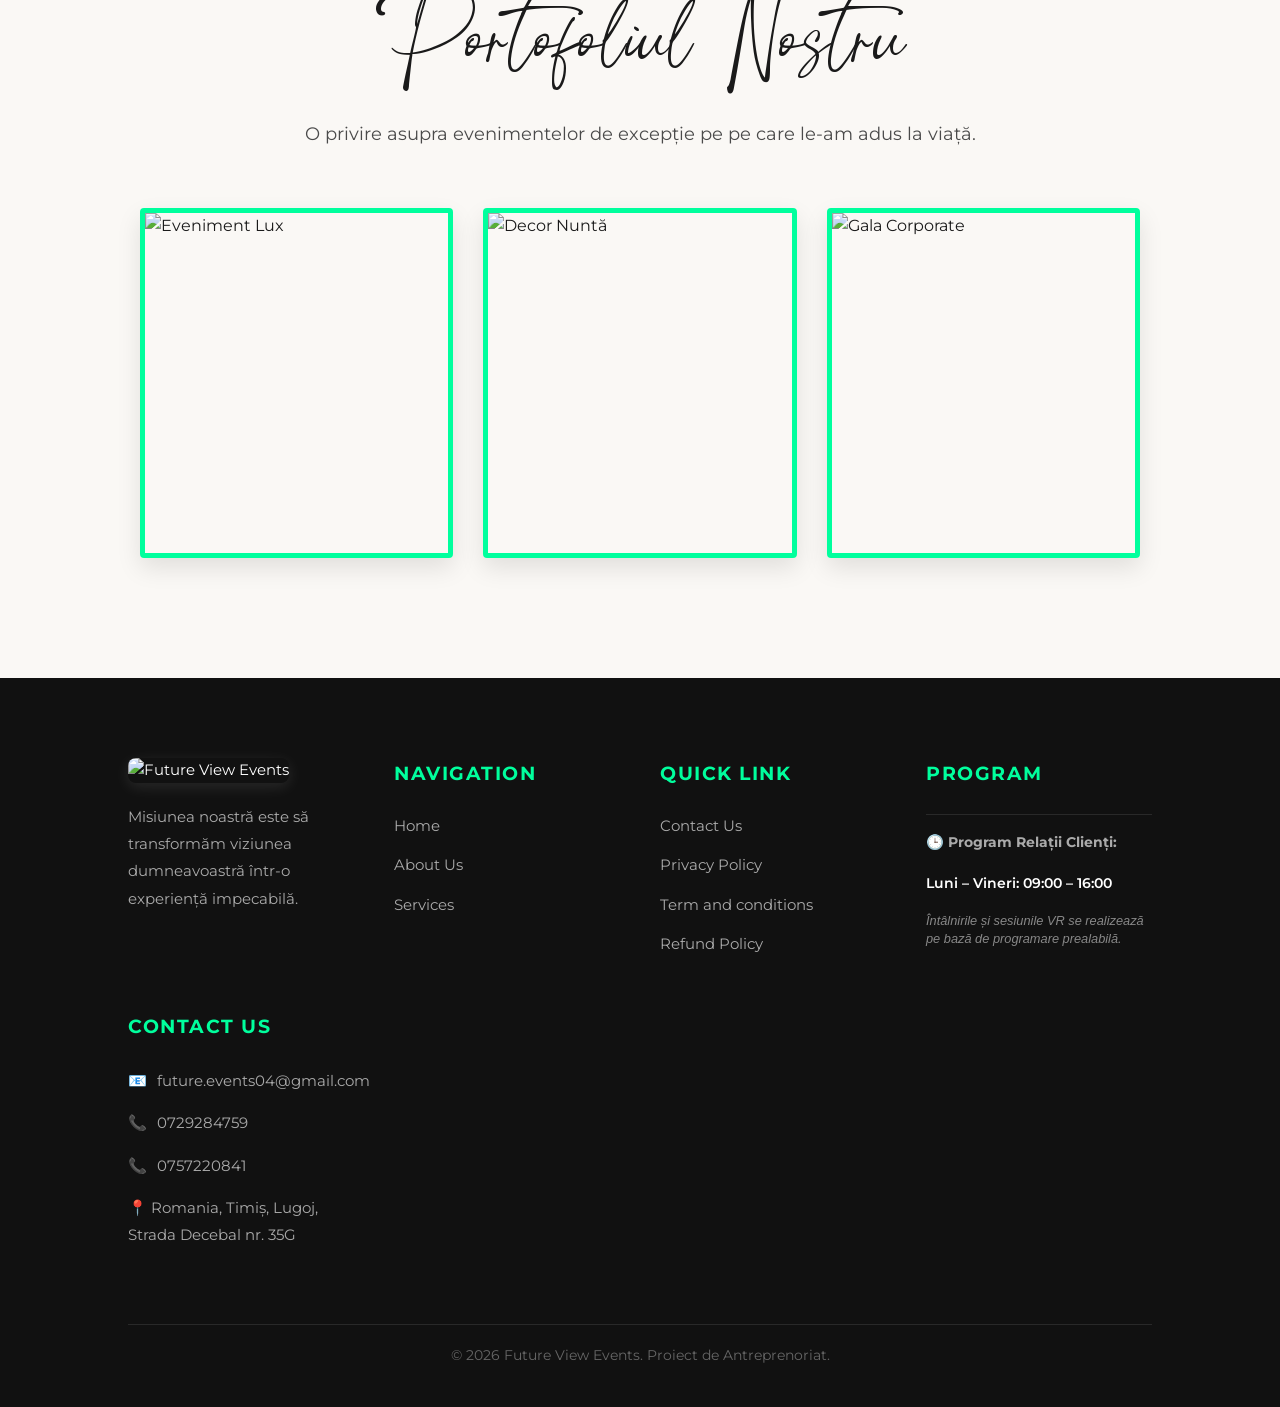
==== commit c4e3dbc2: "Update index.html" ====
--- a/index.html
+++ b/index.html
@@ -114,61 +114,67 @@
         </div>
     </section>
 
-    <!-- Footer / Contact -->
-    <!-- Footer / Contact -->
-<footer id="contact" class="footer">
-    <div class="footer-container">
-        <!-- Coloana 1: Brand -->
-        <div class="footer-col">
-            <img src="logo.jpeg" alt="Future View Events" class="footer-logo-img">
-            <p>Misiunea noastră este să transformăm viziunea dumneavoastră într-o experiență impecabilă.</p>
+ <!-- Footer / Contact -->
+    <footer id="contact" class="footer">
+        <div class="footer-container">
+            <!-- Coloana 1: Logo & Scurtă descriere -->
+            <div class="footer-col">
+                <img src="logo.jpg" alt="Future View Events" class="footer-logo-img">
+                <p>Misiunea noastră este să transformăm viziunea dumneavoastră într-o experiență impecabilă.</p>
+            </div>
+            
+            <!-- Coloana 2: Navigation -->
+            <div class="footer-col">
+                <h3>Navigation</h3>
+                <ul>
+                    <li><a href="#acasa">Home</a></li>
+                    <li><a href="#despre">About Us</a></li>
+                    <li><a href="#portofoliu">Services</a></li>
+                </ul>
+            </div>
+
+            <!-- Coloana 3: Quick Links & Politici -->
+            <div class="footer-col">
+                <h3>Quick Link</h3>
+                <ul>
+                    <li><a href="#contact">Contact Us</a></li>
+                    <li><a href="#">Privacy Policy</a></li>
+                    <li><a href="#">Term and conditions</a></li>
+                    <li><a href="#">Refund Policy</a></li>
+                </ul>
+            </div>
+
+            <!-- Coloana 4: Orar & Program (COLOANĂ NOUĂ SEPARATĂ) -->
+            <div class="footer-col">
+                <h3>Program</h3>
+                <div class="footer-schedule">
+                    <p>🕒 <strong>Program Relații Clienți:</strong></p>
+                    <p class="schedule-hours">Luni – Vineri: 09:00 – 16:00</p>
+                    <p class="schedule-note">Întâlnirile și sesiunile VR se realizează pe bază de programare prealabilă.</p>
+                </div>
+            </div>
+
+            <!-- Coloana 5: Contact Us & Social Media -->
+            <div class="footer-col contact-info">
+                <h3>Contact Us</h3>
+                <p>📧 <a href="mailto:future.events04@gmail.com">future.events04@gmail.com</a></p>
+                <p>📞 <a href="tel:0729284759">0729284759</a></p>
+                <p>📞 <a href="tel:0757220841">0757220841</a></p>
+                <p>📍 Romania, Timiș, Lugoj, Strada Decebal nr. 35G</p>
+                
+                <!-- Icoanele Social Media -->
+                <div class="social-links">
+                    <a href="#"><i class="fab fa-facebook-f"></i></a>
+                    <a href="#"><i class="fab fa-instagram"></i></a>
+                    <a href="#"><i class="fab fa-tiktok"></i></a>
+                </div>
+            </div>
         </div>
         
-        <!-- Coloana 2: Navigation -->
-        <div class="footer-col">
-            <h3>Navigation</h3>
-            <ul>
-                <li><a href="#acasa">Home</a></li>
-                <li><a href="#despre">About Us</a></li>
-                <li><a href="#portofoliu">Services</a></li>
-            </ul>
+        <div class="footer-bottom">
+            <p>&copy; 2026 Future View Events. Proiect de Antreprenoriat.</p>
         </div>
-
-        <!-- Coloana 3: Quick Links -->
-        <div class="footer-col">
-            <h3>Quick Link</h3>
-            <ul>
-                <li><a href="#contact">Contact Us</a></li>
-                <li><a href="#">Privacy Policy</a></li>
-                <li><a href="#">Term and conditions</a></li>
-                <li><a href="#">Refund Policy</a></li>
-            </ul>
-        </div>
-
-       <!-- Coloana 4: Date de contact, Orar & Social -->
-        <div class="footer-col contact-info">
-            <h3>Contact Us</h3>
-            <p><i class="fas fa-envelope"></i> <a href="mailto:future.events04@gmail.com">future.events04@gmail.com</a></p>
-            <p><i class="fas fa-phone-alt"></i> <a href="tel:0729284759">0729284759</a></p>
-            <p><i class="fas fa-phone-alt"></i> <a href="tel:0757220841">0757220841</a></p>
-            <p><i class="fas fa-map-marker-alt"></i> Romania, Timiș, Lugoj, Strada Decebal nr. 35G</p>
-            
-            <!-- Orarul de lucru -->
-            <div class="footer-schedule">
-                <p><i class="fas fa-clock"></i> <strong>Program Relații Clienți:</strong></p>
-                <p class="schedule-hours">Luni – Vineri: 09:00 – 16:00</p>
-                <p class="schedule-note">Întâlnirile și sesiunile VR se realizează pe bază de programare prealabilă.</p>
-            </div>
-
-            <!-- Icoanele Social Media -->
-            <div class="social-links">
-                <a href="#"><i class="fab fa-facebook-f"></i></a>
-                <a href="#"><i class="fab fa-instagram"></i></a>
-                <a href="#"><i class="fab fa-tiktok"></i></a>
-            </div>
-        </div>
-</body>
-</html>
+    </footer>
 
 </body>
 </html>
--- a/style.css
+++ b/style.css
@@ -311,6 +311,29 @@
 
 /* ================= FOOTER ================= */
 /* ================= FOOTER ================= */
+/* DESIGN ORAR ÎN FOOTER */
+.footer-schedule {
+    margin-top: 20px;
+    padding-top: 15px;
+    border-top: 1px solid rgba(255, 255, 255, 0.1);
+}
+.footer-schedule p {
+    margin-bottom: 8px;
+    font-size: 0.9rem;
+}
+.footer-schedule i {
+    color: var(--emerald);
+}
+.schedule-hours {
+    color: #ffffff !important;
+    font-weight: 600;
+}
+.schedule-note {
+    color: #888888 !important;
+    font-size: 0.8rem !important;
+    font-style: italic;
+    line-height: 1.4 !important;
+}
 .footer {
 padding: 80px 10% 40px;
 background: #111111;
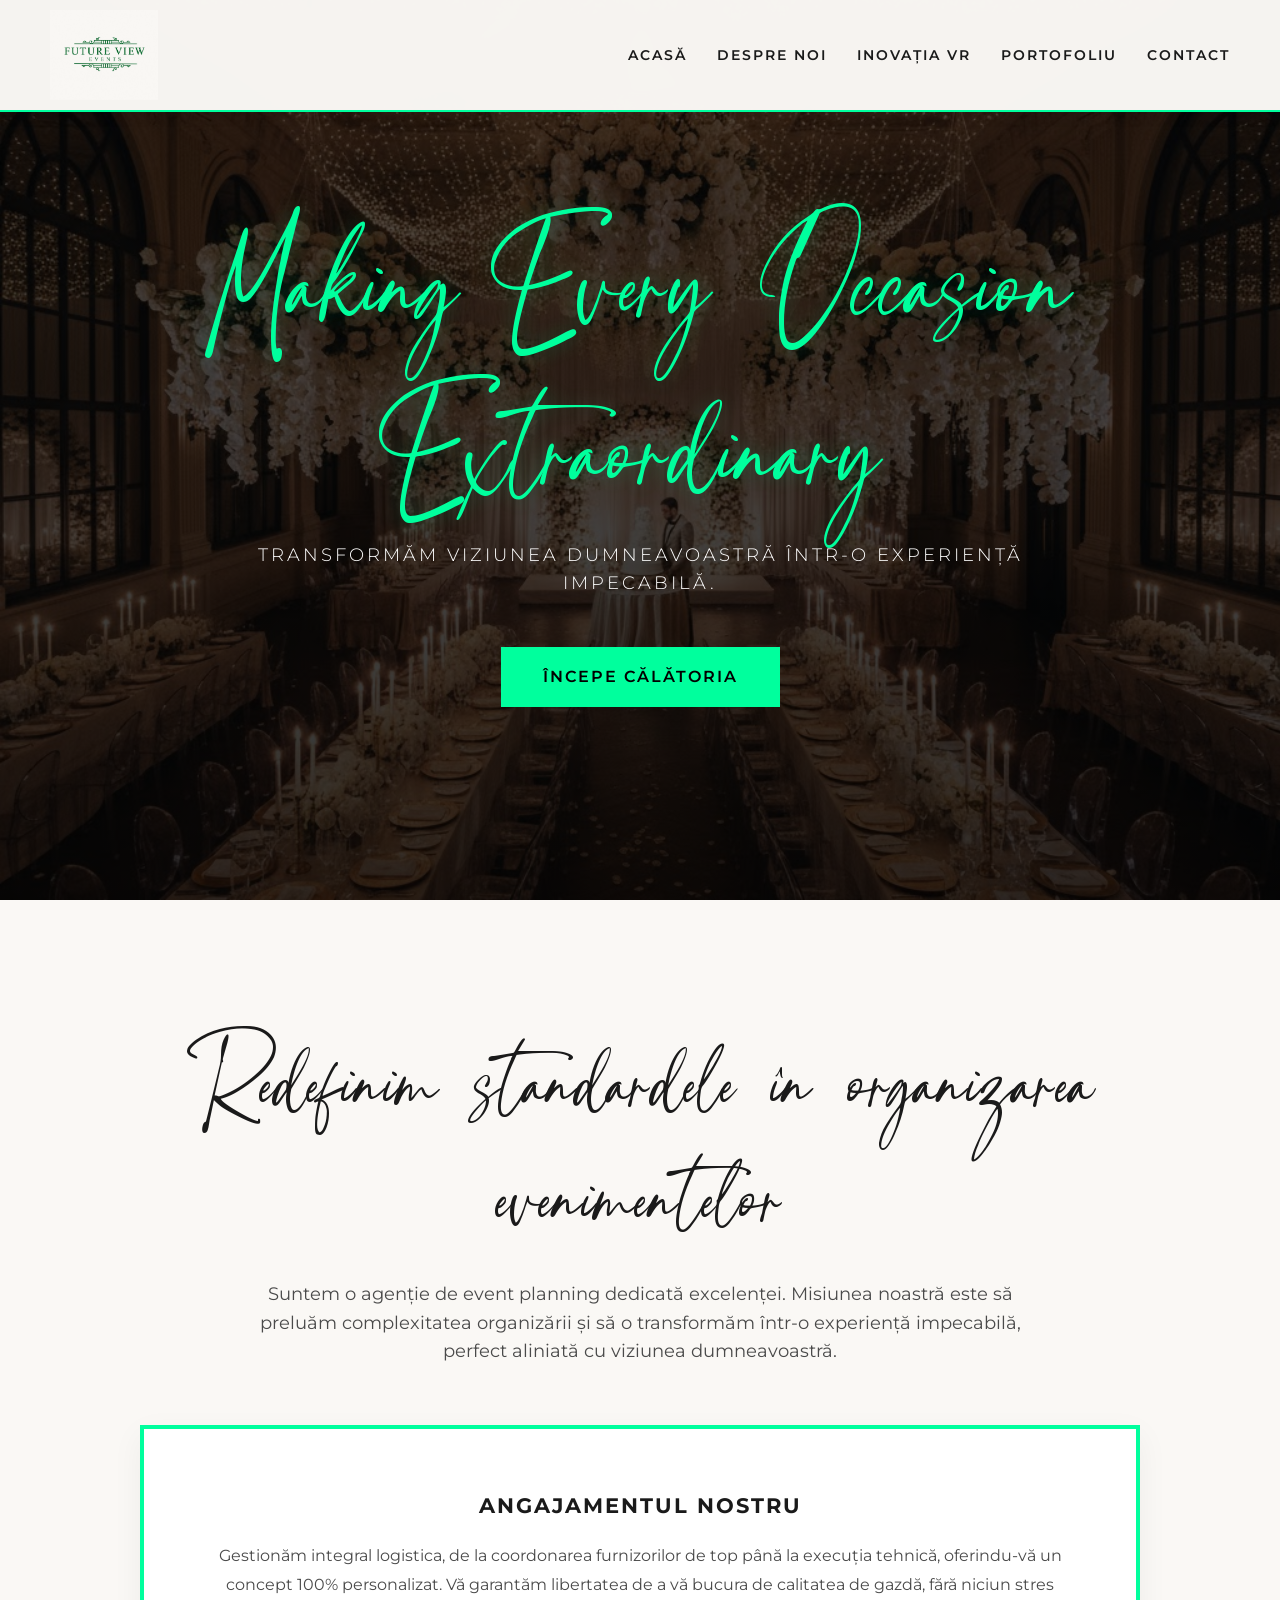
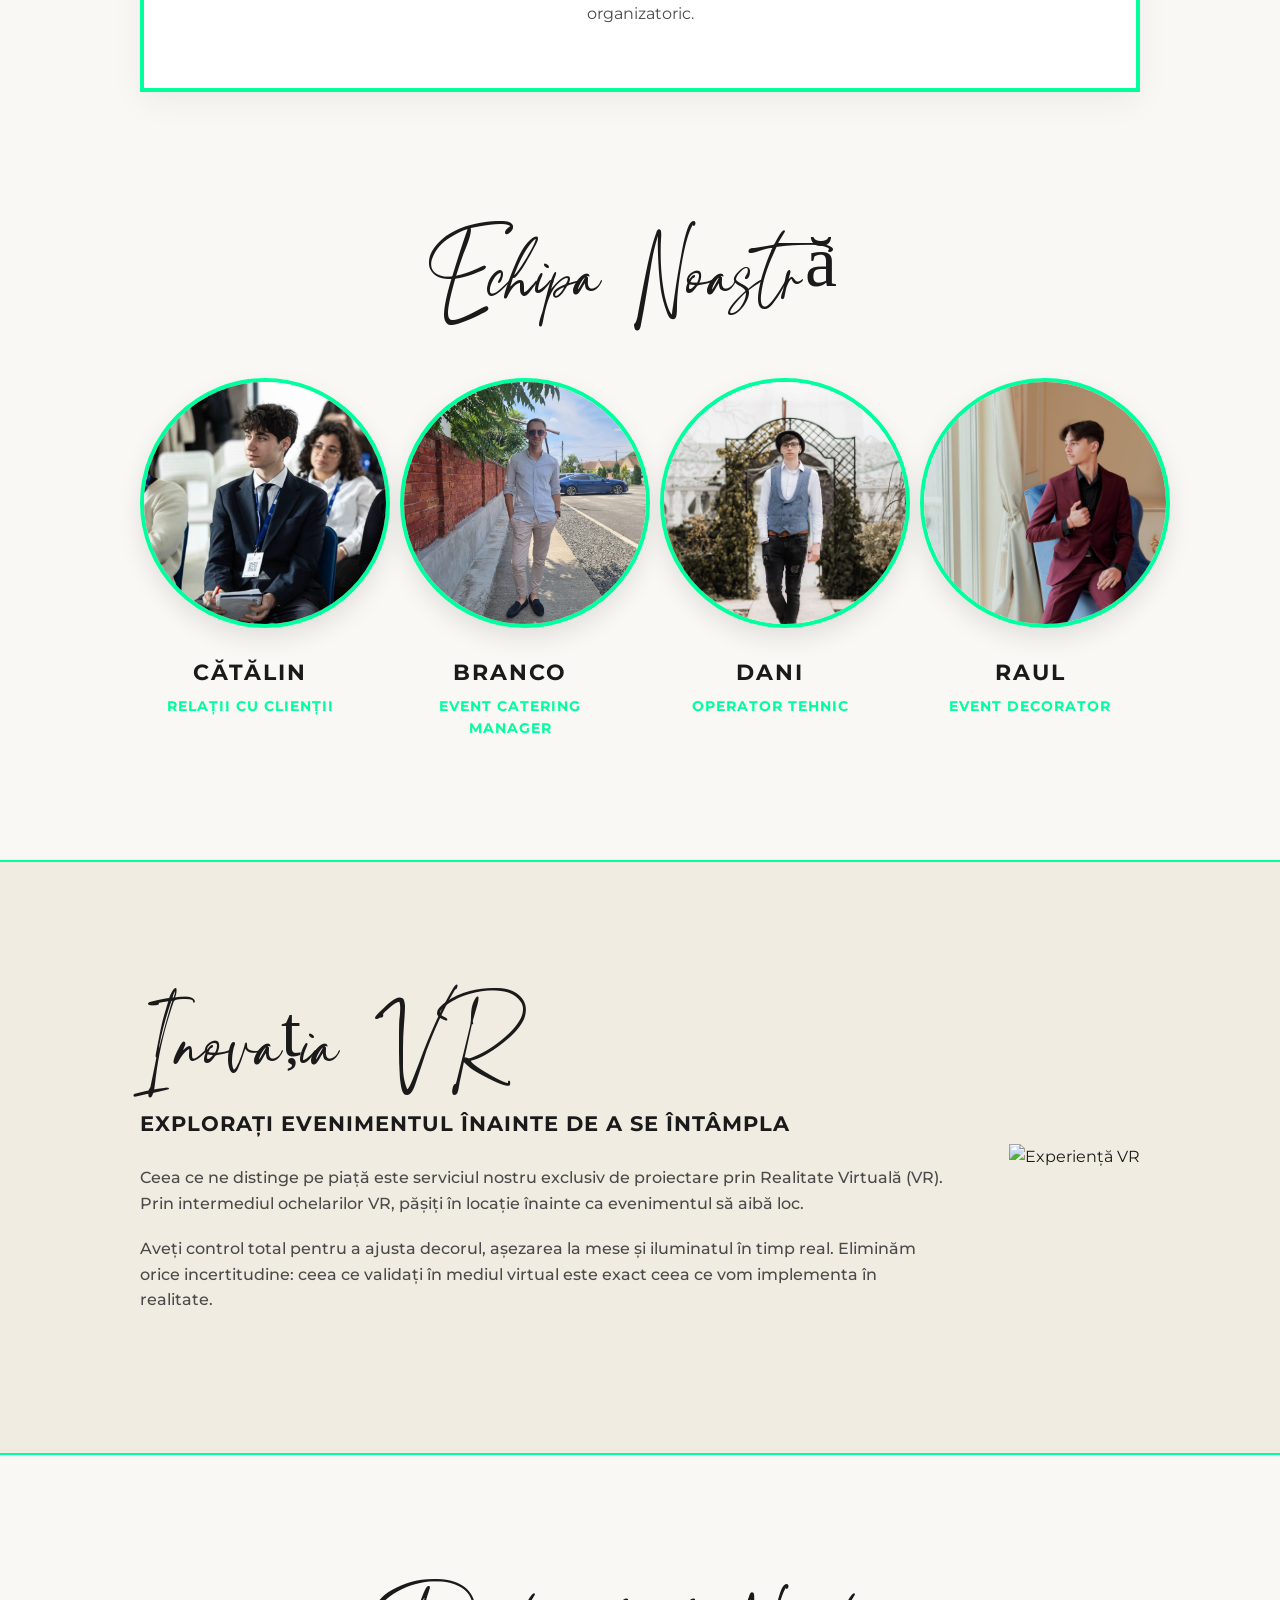
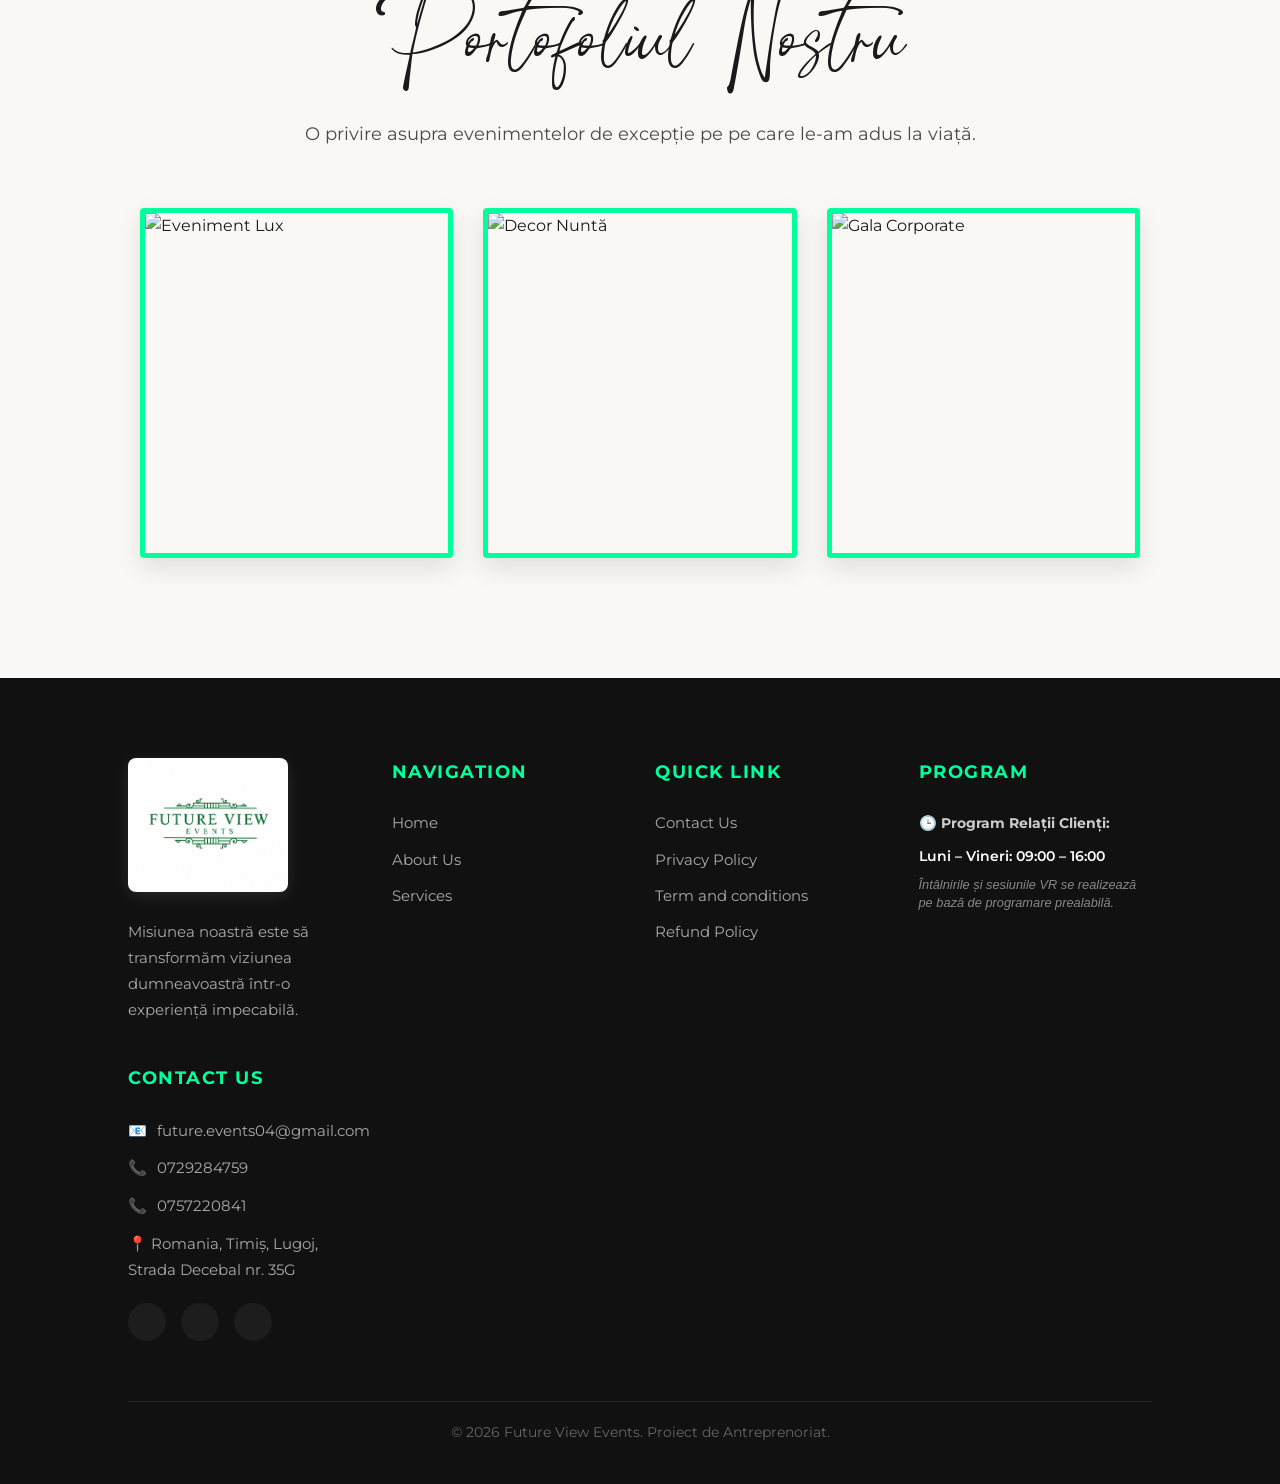
==== commit f924e525: "Update index.html" ====
--- a/index.html
+++ b/index.html
@@ -119,7 +119,7 @@
         <div class="footer-container">
             <!-- Coloana 1: Logo & Scurtă descriere -->
             <div class="footer-col">
-                <img src="logo.jpg" alt="Future View Events" class="footer-logo-img">
+                <img src="logo.jpeg" alt="Future View Events" class="footer-logo-img">
                 <p>Misiunea noastră este să transformăm viziunea dumneavoastră într-o experiență impecabilă.</p>
             </div>
             
--- a/style.css
+++ b/style.css
@@ -310,19 +310,57 @@
 }
 
 /* ================= FOOTER ================= */
-/* ================= FOOTER ================= */
-/* DESIGN ORAR ÎN FOOTER */
-.footer-schedule {
-    margin-top: 20px;
-    padding-top: 15px;
-    border-top: 1px solid rgba(255, 255, 255, 0.1);
-}
+.footer {
+    padding: 80px 10% 40px;
+    background: #111111;
+    color: #ffffff;
+    font-size: 0.95rem;
+}
+.footer-container {
+    display: grid;
+    grid-template-columns: repeat(auto-fit, minmax(200px, 1fr));
+    gap: 30px;
+    margin-bottom: 60px;
+    text-align: left;
+}
+.footer-logo-img {
+    width: 160px;
+    border-radius: 8px;
+    margin-bottom: 20px;
+    box-shadow: 0 4px 15px rgba(255, 255, 255, 0.1);
+}
+.footer-col h3 {
+    color: var(--emerald);
+    font-size: 1.1rem;
+    margin-bottom: 25px;
+    text-transform: uppercase;
+    letter-spacing: 1.5px;
+}
+.footer-col p {
+    color: #aaaaaa;
+    line-height: 1.7;
+    margin-bottom: 12px;
+}
+.footer-col ul {
+    list-style: none;
+}
+.footer-col ul li {
+    margin-bottom: 12px;
+}
+.footer-col ul li a {
+    color: #aaaaaa;
+    text-decoration: none;
+    transition: color 0.3s ease;
+}
+.footer-col ul li a:hover {
+    color: var(--emerald);
+}
+
+/* Stilizare Orar în coloană separată */
 .footer-schedule p {
     margin-bottom: 8px;
     font-size: 0.9rem;
-}
-.footer-schedule i {
-    color: var(--emerald);
+    color: #cccccc;
 }
 .schedule-hours {
     color: #ffffff !important;
@@ -334,72 +372,59 @@
     font-style: italic;
     line-height: 1.4 !important;
 }
-.footer {
-padding: 80px 10% 40px;
-background: #111111;
-color: #ffffff;
-font-size: 0.95rem;
-}
-.footer-container {
-display: grid;
-grid-template-columns: repeat(auto-fit, minmax(200px, 1fr));
-gap: 40px;
-margin-bottom: 60px;
-text-align: left;
-}
-.footer-logo-img {
-    width: 180px; /* Lățimea logo-ului din footer */
-    border-radius: 8px; /* Îi rotunjește fin colțurile albe */
-    margin-bottom: 20px;
-    box-shadow: 0 4px 15px rgba(255, 255, 255, 0.1);
-}
-.footer-col h3 {
-color: var(--emerald);
-font-size: 1.2rem;
-margin-bottom: 25px;
-text-transform: uppercase;
-letter-spacing: 1.5px;
-}
-.footer-col p {
-color: #aaaaaa;
-line-height: 1.8;
-margin-bottom: 15px;
-}
-.footer-col ul {
-list-style: none;
-}
-.footer-col ul li {
-margin-bottom: 15px;
-}
-.footer-col ul li a {
-color: #aaaaaa;
-text-decoration: none;
-transition: color 0.3s ease;
-}
-.footer-col ul li a:hover {
-color: var(--emerald);
-}
+
+/* Date de contact și emoji-uri */
 .contact-info p {
-display: flex;
-align-items: flex-start;
-gap: 10px;
+    display: flex;
+    align-items: flex-start;
+    gap: 10px;
 }
 .contact-info a {
-color: #aaaaaa;
-text-decoration: none;
-transition: color 0.3s ease;
+    color: #aaaaaa;
+    text-decoration: none;
+    transition: color 0.3s ease;
 }
 .contact-info a:hover {
-color: var(--emerald);
-}
+    color: var(--emerald);
+}
+
+/* Butoanele de Social Media */
+.social-links {
+    margin-top: 20px;
+    display: flex;
+    gap: 15px;
+}
+.social-links a {
+    display: inline-flex;
+    justify-content: center;
+    align-items: center;
+    width: 38px;
+    height: 38px;
+    background: rgba(255, 255, 255, 0.05);
+    border-radius: 50%;
+    color: #ffffff;
+    text-decoration: none;
+    transition: all 0.3s ease;
+}
+.social-links a i {
+    font-size: 1rem;
+    color: inherit;
+    margin: 0;
+}
+.social-links a:hover {
+    background: var(--emerald);
+    color: #000000;
+    transform: translateY(-3px);
+    box-shadow: 0 5px 15px rgba(0, 255, 157, 0.2);
+}
+
 .footer-bottom {
-text-align: center;
-border-top: 1px solid rgba(255, 255, 255, 0.1);
-padding-top: 20px;
-font-size: 0.85rem;
-color: #666;
-}
-
+    text-align: center;
+    border-top: 1px solid rgba(255, 255, 255, 0.1);
+    padding-top: 20px;
+    font-size: 0.85rem;
+    color: #666;
+}
 /* ================= REGLAJE ECRANE MICI ================= */
 @media (max-width: 900px) {
     .nav-links { display: none; }
